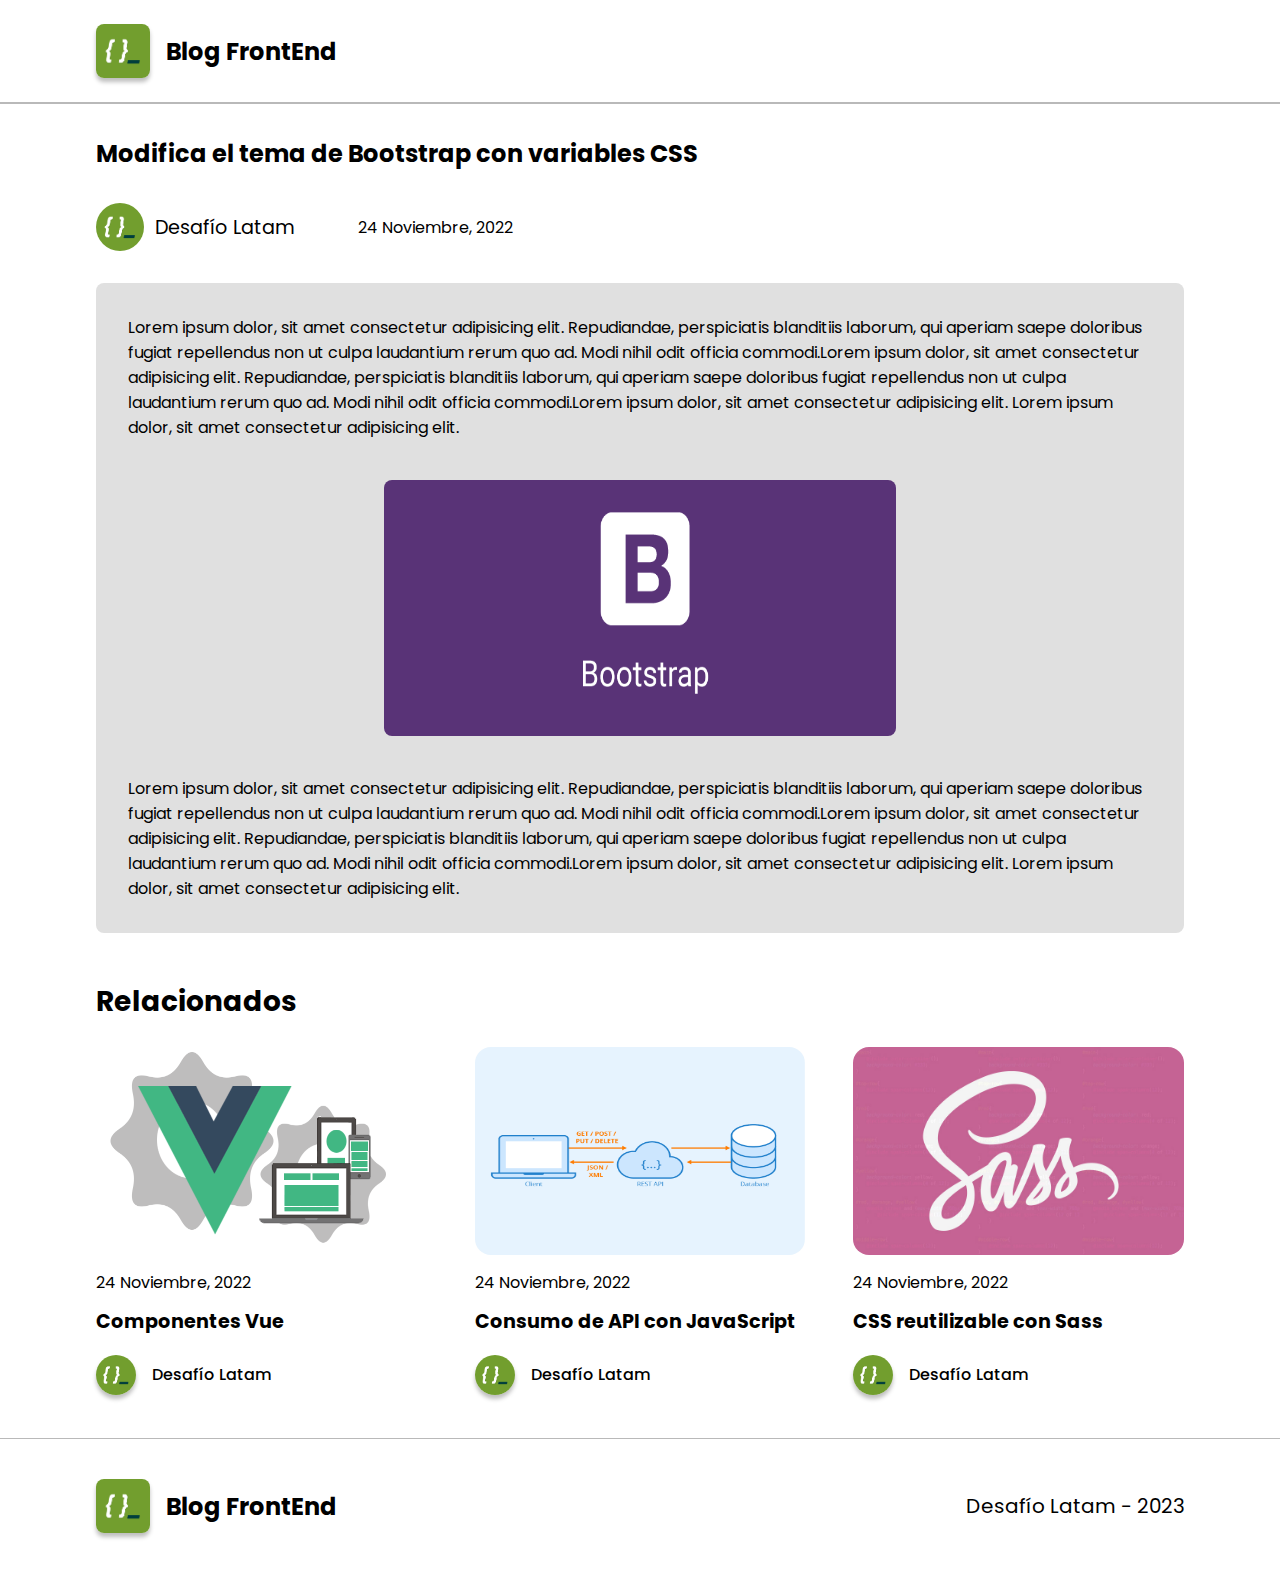
==== Article.html @ 8e61461b "added blog, article and register page" ====
<!DOCTYPE html>
<html lang="en">
<head>
    <meta charset="UTF-8">
    <meta name="viewport" content="width=device-width, initial-scale=1.0">
    <link rel="stylesheet" href="assets/css/main.css">
    <title>Blog FrontEnd</title>
</head>
<body>
    <header class="header">
        <a class="logo logo--header link" href="/Blog.html">
            <img class="logo__img" src="assets/img/logos/adl.png" alt="Logo Desafío Latam"/>
            <h1 class="logo__title">Blog FrontEnd</h1>
        </a>
    </header>

    <main class="main">
        <div class="post__container">
            <article class="article">
                <h2 class="article__title">Modifica el tema de Bootstrap con variables CSS</h2>
                <div class="article__info">
                    <div class="article__flex-group">
                        <img class="article__icon" src="assets/img/logos/adl.png" alt="Logo Desafío Latam"/>
                        <p class="article__text">Desafío Latam</p>
                    </div>
                    <p class="article__date">24 Noviembre, 2022</p>
                </div>
                
                <section class="article__description">
                    <p>
                        Lorem ipsum dolor, sit amet consectetur adipisicing elit. Repudiandae, perspiciatis blanditiis laborum, qui aperiam saepe doloribus fugiat repellendus non ut culpa laudantium rerum quo ad. Modi nihil odit officia commodi.Lorem ipsum dolor, sit amet consectetur adipisicing elit. Repudiandae, perspiciatis blanditiis laborum, qui aperiam saepe doloribus fugiat repellendus non ut culpa laudantium rerum quo ad. Modi nihil odit officia commodi.Lorem ipsum dolor, sit amet consectetur adipisicing elit. Lorem ipsum dolor, sit amet consectetur adipisicing elit. 
                    </p>
                    <img class="article__img" src="assets/img/posts/bootstrap.png" alt="Logo Bootstrap"/>
                    <p>
                        Lorem ipsum dolor, sit amet consectetur adipisicing elit. Repudiandae, perspiciatis blanditiis laborum, qui aperiam saepe doloribus fugiat repellendus non ut culpa laudantium rerum quo ad. Modi nihil odit officia commodi.Lorem ipsum dolor, sit amet consectetur adipisicing elit. Repudiandae, perspiciatis blanditiis laborum, qui aperiam saepe doloribus fugiat repellendus non ut culpa laudantium rerum quo ad. Modi nihil odit officia commodi.Lorem ipsum dolor, sit amet consectetur adipisicing elit. Lorem ipsum dolor, sit amet consectetur adipisicing elit. 
                    </p>
                </section>
            </article>
    
            <section class="relacionados">
                <h3 class="relacionados__title">Relacionados</h3>
    
                <div class="relacionados__items">
                    <article class="verticalCard verticalCard--small">
                        <img class="verticalCard__img" src="assets/img/posts/vue-components.png" />
                        <div class="verticalCard__body">
                            <p class="verticalCard__date">24 Noviembre, 2022</p>
                            <h3 class="verticalCard__title">Componentes Vue</h3>
                        </div>
                        <div class="verticalCard__footer">
                            <img class="verticalCard__icon" src="assets/img/logos/adl.png" alt="Logo Desafío Latam"/>
                            <p class="verticalCard__text">Desafío Latam</p>
                        </div>
                    </article>
        
                    <article class="verticalCard verticalCard--small">
                        <img class="verticalCard__img" src="assets/img/posts/api-js.png" />
                        <div class="verticalCard__body">
                            <p class="verticalCard__date">24 Noviembre, 2022</p>
                            <h3 class="verticalCard__title">Consumo de API con JavaScript</h3>
                        </div>
                        <div class="verticalCard__footer">
                            <img class="verticalCard__icon" src="assets/img/logos/adl.png" alt="Logo Desafío Latam"/>
                            <p class="verticalCard__text">Desafío Latam</p>
                        </div>
                    </article>
        
                    <article class="verticalCard verticalCard--small">
                        <img class="verticalCard__img" src="assets/img/posts/sass.jpg" />
                        <div class="verticalCard__body">
                            <p class="verticalCard__date">24 Noviembre, 2022</p>
                            <h3 class="verticalCard__title">CSS reutilizable con Sass</h3>
                        </div>
                        <div class="verticalCard__footer">
                            <img class="verticalCard__icon" src="assets/img/logos/adl.png" alt="Logo Desafío Latam"/>
                            <p class="verticalCard__text">Desafío Latam</p>
                        </div>
                    </article>
                </div>
            </section>
        </div>
    </main>

    <footer class="footer logo--footer">
        <div class="logo">
            <img class="logo__img" src="assets/img/logos/adl.png" alt="Logo Desafío Latam"/>
            <h5 class="logo__title">Blog FrontEnd</h5>
        </div>
        <p class="footer__text">Desafío Latam - 2023</p>
    </footer>
</body>
</html>
---- assets/css/main.css ----
@import url("https://fonts.googleapis.com/css2?family=Poppins:ital,wght@0,100;0,200;0,300;0,400;0,500;0,600;0,700;0,800;0,900;1,100;1,200;1,300;1,400;1,500;1,600;1,700;1,800;1,900&display=swap");
* {
  margin: 0;
  padding: 0;
  border: 0;
  box-sizing: border-box;
}

html, body {
  font-family: "Poppins", sans-serif;
}

.form {
  width: 27rem;
  padding: 1rem;
  display: flex;
  flex-direction: column;
  margin-inline: auto;
  margin-top: 1rem;
  text-align: center;
}
.form .group__checkbox {
  display: flex;
  justify-content: space-between;
  align-items: center;
  margin-top: 1rem;
  color: #000000;
}

.header {
  border-bottom: 1px solid rgb(185, 185, 185);
}

.novedades {
  border-bottom: 1px solid rgb(185, 185, 185);
  padding: 2rem 6rem;
}
.novedades__title {
  font-size: 1.75rem;
}
.novedades__items {
  display: flex;
  justify-content: space-between;
  -moz-column-gap: 2rem;
       column-gap: 2rem;
}
.novedades__items .verticalCard {
  width: 58%;
}
.novedades__items .horizontalCard__items {
  width: 36%;
}

.populares__categorias {
  display: flex;
  justify-content: space-between;
  -moz-column-gap: 2rem;
       column-gap: 2rem;
  padding: 2rem 6rem;
}
.populares__categorias .populares {
  width: 65%;
}
.populares__categorias .populares__title {
  font-size: 1.75rem;
  margin-bottom: 1rem;
}
.populares__categorias .populares__items {
  display: grid;
  grid-template-columns: 1fr 1fr;
  -moz-column-gap: 2rem;
       column-gap: 2rem;
  row-gap: 1.5rem;
}
.populares__categorias .categorias {
  width: 25%;
}
.populares__categorias .categorias__title {
  font-size: 1.75rem;
}
.populares__categorias .categorias .widget__items {
  display: flex;
  flex-direction: column;
  row-gap: 1.5rem;
}

.post__container {
  padding: 2rem 6rem;
}
.post__container .relacionados__title {
  font-size: 1.75rem;
  margin: 3rem 0 1.5rem;
}
.post__container .relacionados__items {
  display: grid;
  grid-template-columns: 1fr 1fr 1fr;
  -moz-column-gap: 3rem;
       column-gap: 3rem;
}

.footer {
  padding: 1rem 6rem 1rem 0;
  display: flex;
  justify-content: space-between;
  align-items: center;
}
.footer__text {
  font-size: 1.25rem;
}

.article__info {
  display: flex;
  align-items: center;
  -moz-column-gap: 4rem;
       column-gap: 4rem;
  margin: 2rem 0;
}
.article__flex-group {
  display: flex;
  align-items: center;
  grid-gap: 0.7rem;
}
.article__icon {
  width: 3rem;
  height: 3rem;
  border-radius: 50%;
}
.article__text {
  font-size: 1.2rem;
}
.article__description {
  background-color: rgb(224, 224, 224);
  border-radius: 0.5rem;
  padding: 2rem;
}
.article__img {
  width: 50%;
  height: 16rem;
  display: block;
  border-radius: 0.5rem;
  margin: 2.5rem auto;
}

.categorias {
  display: flex;
  flex-direction: column;
  row-gap: 1.5rem;
}
.categorias .categorias__title {
  font-size: 1.75rem;
  margin: 1rem 0;
}
.categorias .widget {
  display: flex;
  align-items: center;
  justify-content: space-between;
  width: 100%;
  border-radius: 0.5rem;
  padding: 0.8rem 1.5rem;
}
.categorias .widget:hover {
  cursor: pointer;
  box-shadow: 4px 4px 1rem 1px rgba(0, 0, 0, 0.253);
}
.categorias .widget__img {
  width: 3.5rem;
}
.categorias .widget__text {
  font-weight: bold;
  font-size: 2rem;
  color: white;
}
.categorias .widget--html {
  background-color: #e93e30;
}
.categorias .widget--javascript {
  background-color: #f7e018;
}
.categorias .widget--css {
  background-color: #299ed5;
}
.categorias .widget--react {
  background-color: #292c33;
}
.categorias .widget--vue {
  background-color: #67c770;
}
.categorias .widget--bootstrap {
  background-color: #563d7c;
}
.categorias__link {
  margin-top: 2rem;
  font-size: 1.25rem;
  color: #000000;
  text-decoration: none;
}
.categorias__link:hover {
  text-decoration: underline;
  text-underline-offset: 7px;
  transition: all ease-in-out 0.4s;
}

.verticalCard__img {
  border-radius: 1rem;
}
.verticalCard__body {
  padding: 0.5rem 0;
}
.verticalCard__date, .verticalCard__title, .verticalCard__footer {
  margin-bottom: 0.7rem;
}
.verticalCard__footer {
  display: flex;
  align-items: center;
  gap: 1rem;
}
.verticalCard__icon {
  border-radius: 50%;
  box-shadow: 0 4px 4px rgba(0, 0, 0, 0.253);
}
.verticalCard__text {
  font-weight: 500;
}
.verticalCard--big .verticalCard__img {
  width: 100%;
  height: auto;
}
.verticalCard--big .verticalCard__title {
  font-size: 1.6rem;
}
.verticalCard--big .verticalCard__icon {
  width: 3.5rem;
  height: 3.5rem;
}
.verticalCard--big .verticalCard__text {
  font-size: 1.5rem;
}
.verticalCard--small .verticalCard__img {
  width: 100%;
  height: 13rem;
}
.verticalCard--small .verticalCard__title {
  font-size: 1.2rem;
}
.verticalCard--small .verticalCard__icon {
  width: 2.5rem;
  height: 2.5rem;
}
.verticalCard--small .verticalCard__text {
  font-size: 1rem;
}

.btn {
  border-radius: 0.5rem;
  margin-bottom: 1rem;
  font-size: 1rem;
  font-weight: bold;
}
.btn.btn-full {
  width: 100%;
}
.btn:hover {
  cursor: pointer;
}

.input {
  display: flex;
  flex-direction: column;
}
.input__label {
  visibility: hidden;
}
.input input[type=text],
.input input[type=email],
.input input[type=password] {
  padding: 0.9rem 1rem;
  border-radius: 0.5rem;
  border: 1px solid rgb(185, 185, 185);
}
.input input[type=text]::-moz-placeholder, .input input[type=email]::-moz-placeholder, .input input[type=password]::-moz-placeholder {
  color: rgb(185, 185, 185);
  font-size: 1rem;
}
.input input[type=text]::placeholder,
.input input[type=email]::placeholder,
.input input[type=password]::placeholder {
  color: rgb(185, 185, 185);
  font-size: 1rem;
}

.checkbox {
  display: flex;
  align-items: center;
  gap: 0.6rem;
}
.checkbox input[type=checkbox] {
  height: 1.3rem;
  width: 1.3rem;
  border: 1px solid rgb(185, 185, 185);
}

.link {
  color: #000000;
  text-decoration: none;
}

.logo {
  display: flex;
  align-items: center;
  gap: 1rem;
  padding: 1.5rem 6rem;
}
.logo__img {
  width: 3.4rem;
  border-radius: 0.5rem;
  box-shadow: 0 4px 4px rgba(0, 0, 0, 0.253);
}
.logo__title {
  font-weight: bold;
  font-size: 1.5rem;
}

.horizontalCard {
  display: flex;
  align-items: center;
  -moz-column-gap: 1rem;
       column-gap: 1rem;
  margin-bottom: 1rem;
}
.horizontalCard__img {
  min-width: 50%;
  max-width: 10rem;
  height: 100%;
  border-radius: 1rem;
}
.horizontalCard__date, .horizontalCard__title, .horizontalCard__footer {
  margin-bottom: 0.5rem;
  font-size: 0.9rem;
}
.horizontalCard__title {
  font-size: 1.25rem;
}
.horizontalCard__footer {
  display: flex;
  align-items: center;
  gap: 0.6rem;
}
.horizontalCard__icon {
  width: 1.5rem;
  height: 1.5rem;
  border-radius: 50%;
  box-shadow: 0 4px 4px rgba(0, 0, 0, 0.253);
}
.horizontalCard__text {
  font-weight: 500;
}

.logo--header {
  border-bottom: 1px solid rgb(185, 185, 185);
}

.logo--footer {
  border-top: 1px solid rgb(185, 185, 185);
}

.btn--login {
  background-color: #74a02f;
  padding: 0.8rem;
  margin-top: 1rem;
  color: white;
}
.btn--google {
  padding: 0.4rem;
  display: flex;
  align-items: center;
  justify-content: center;
  -moz-column-gap: 1rem;
       column-gap: 1rem;
  background-color: white;
  border: 1px solid rgb(185, 185, 185);
}

.link--register {
  font-weight: bold;
}/*# sourceMappingURL=main.css.map */
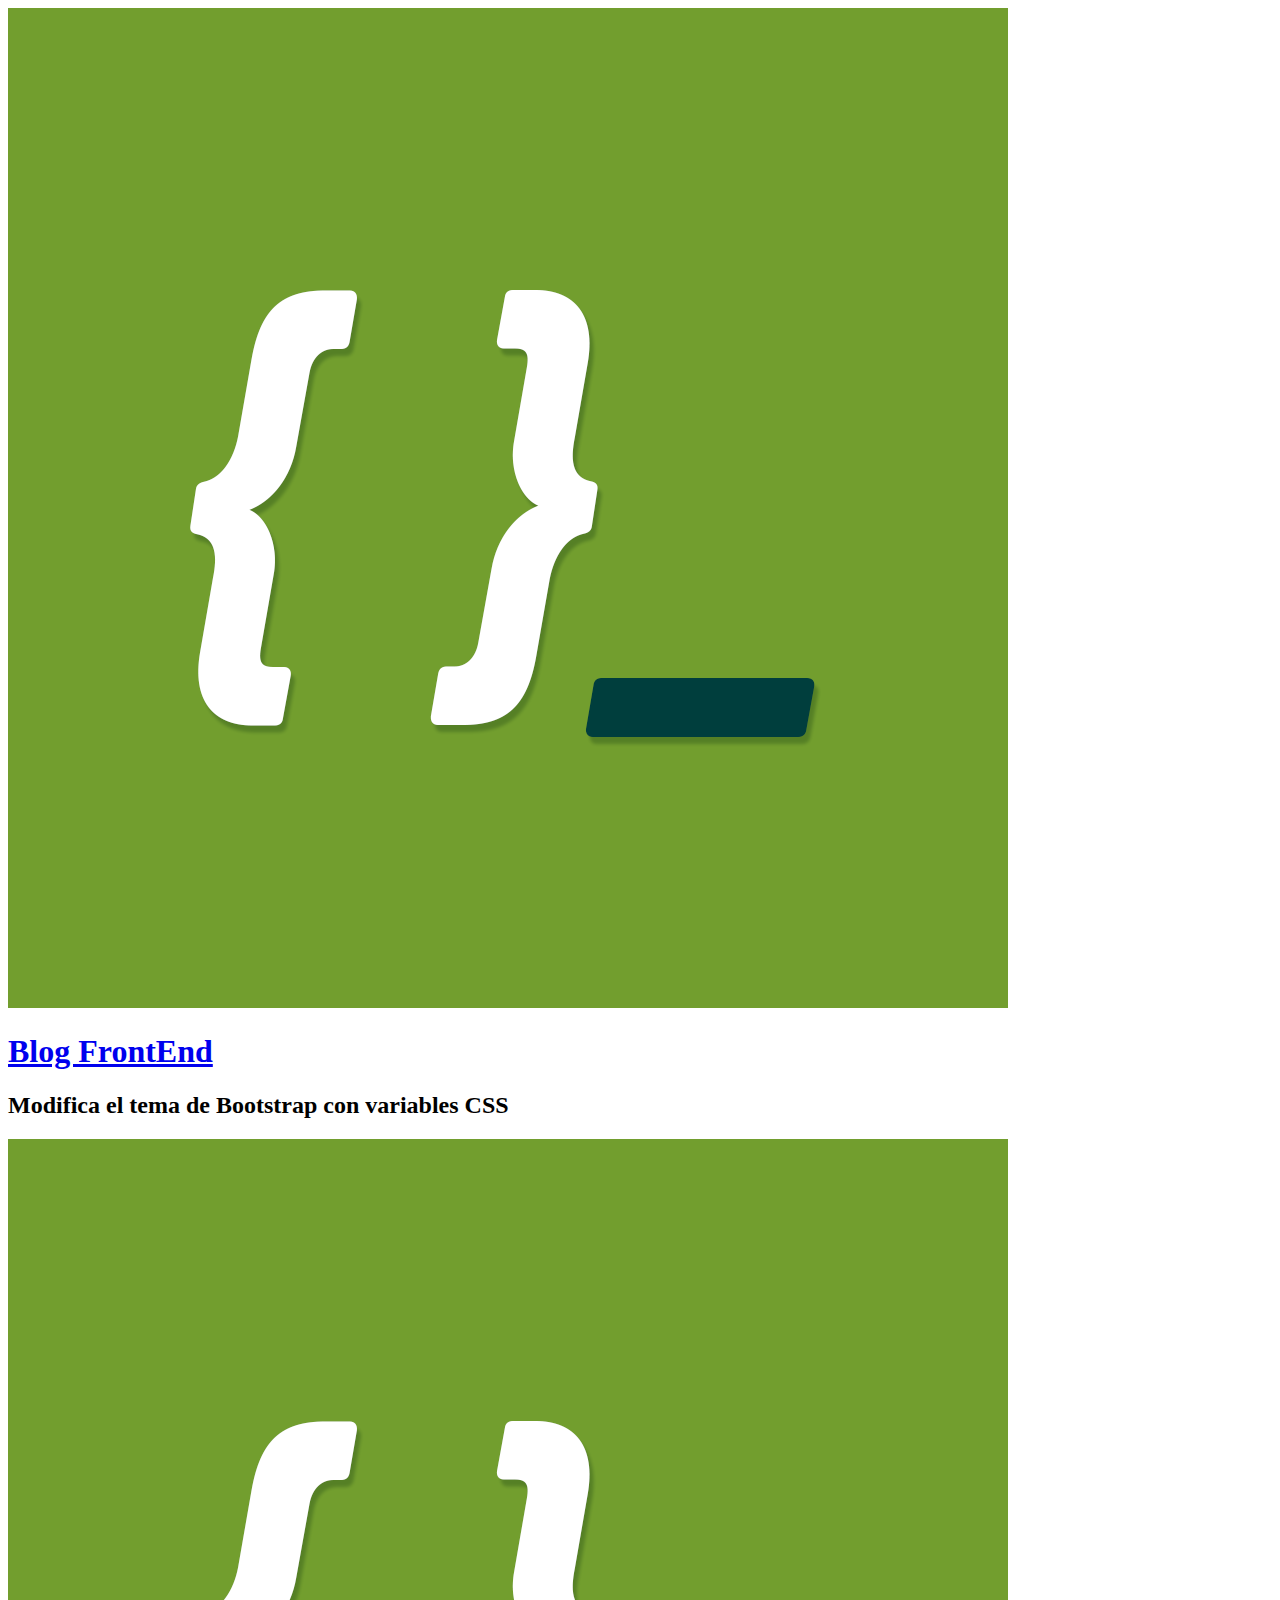
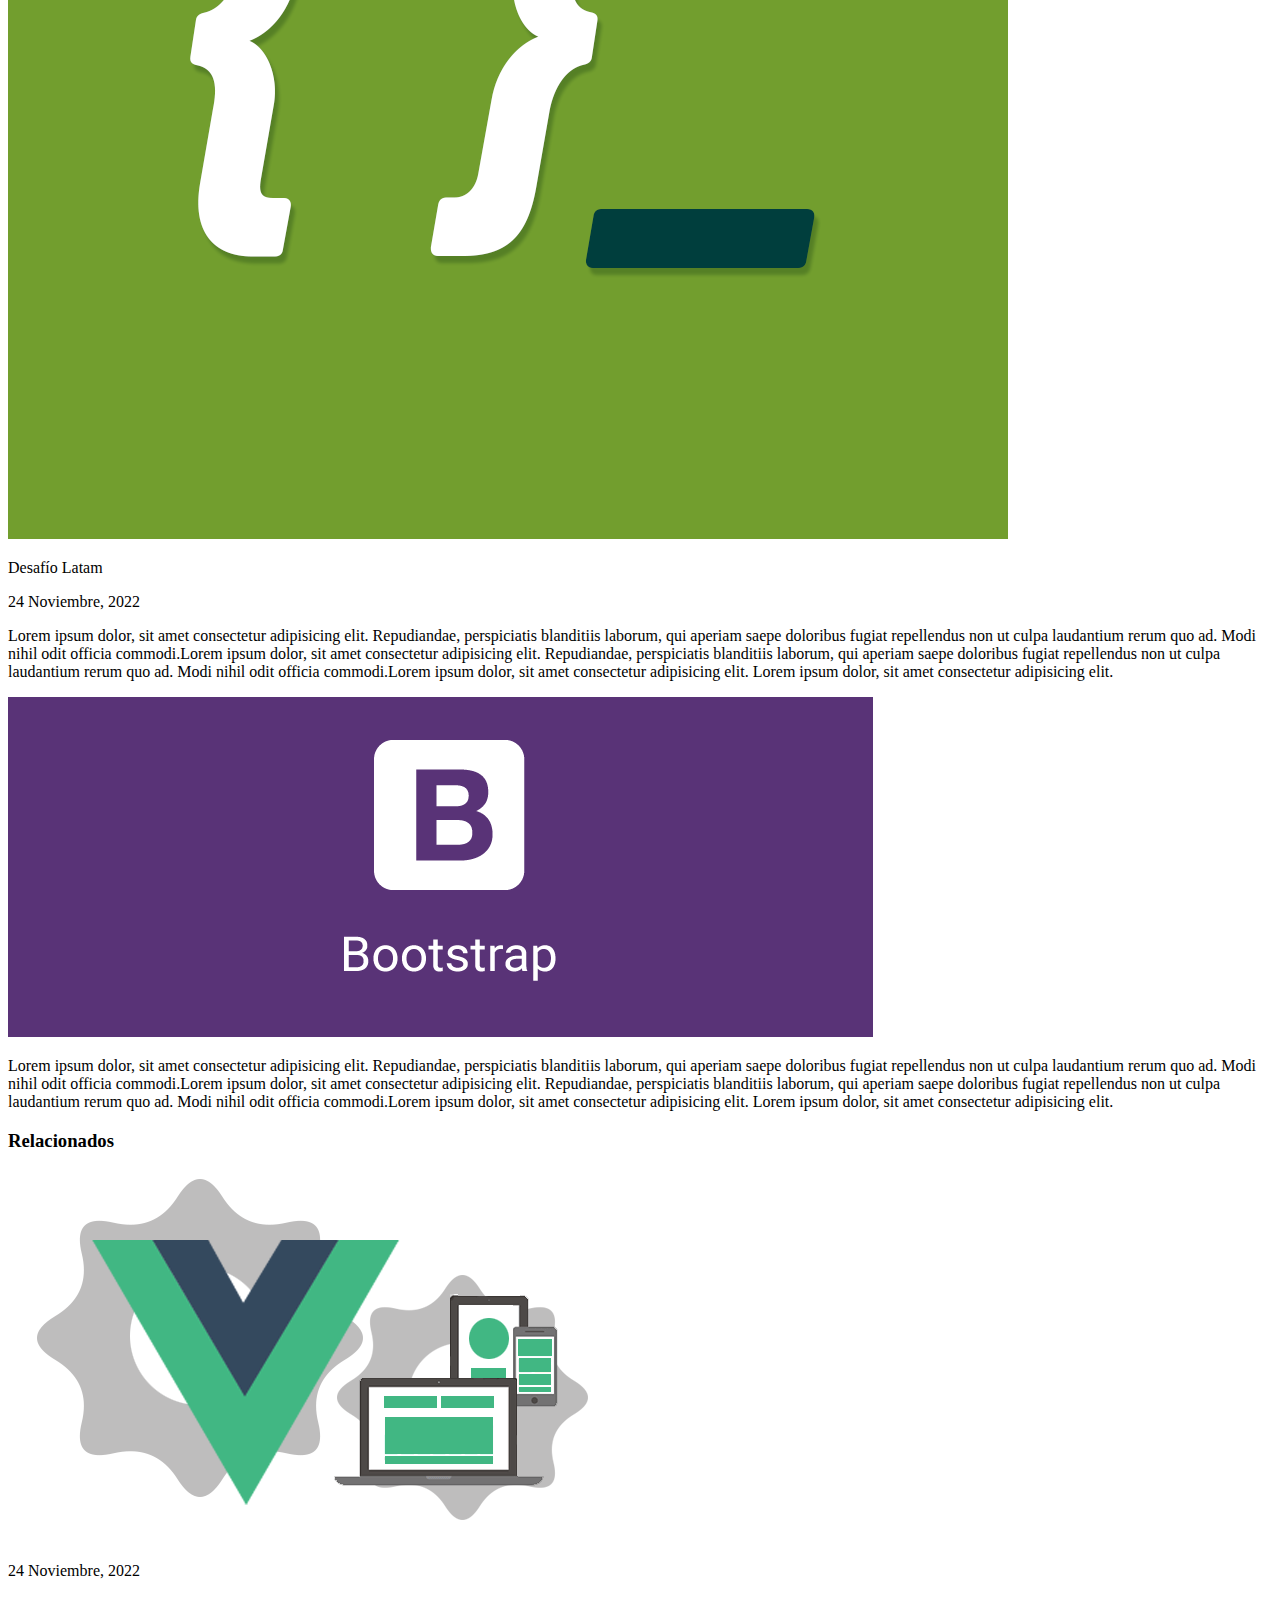
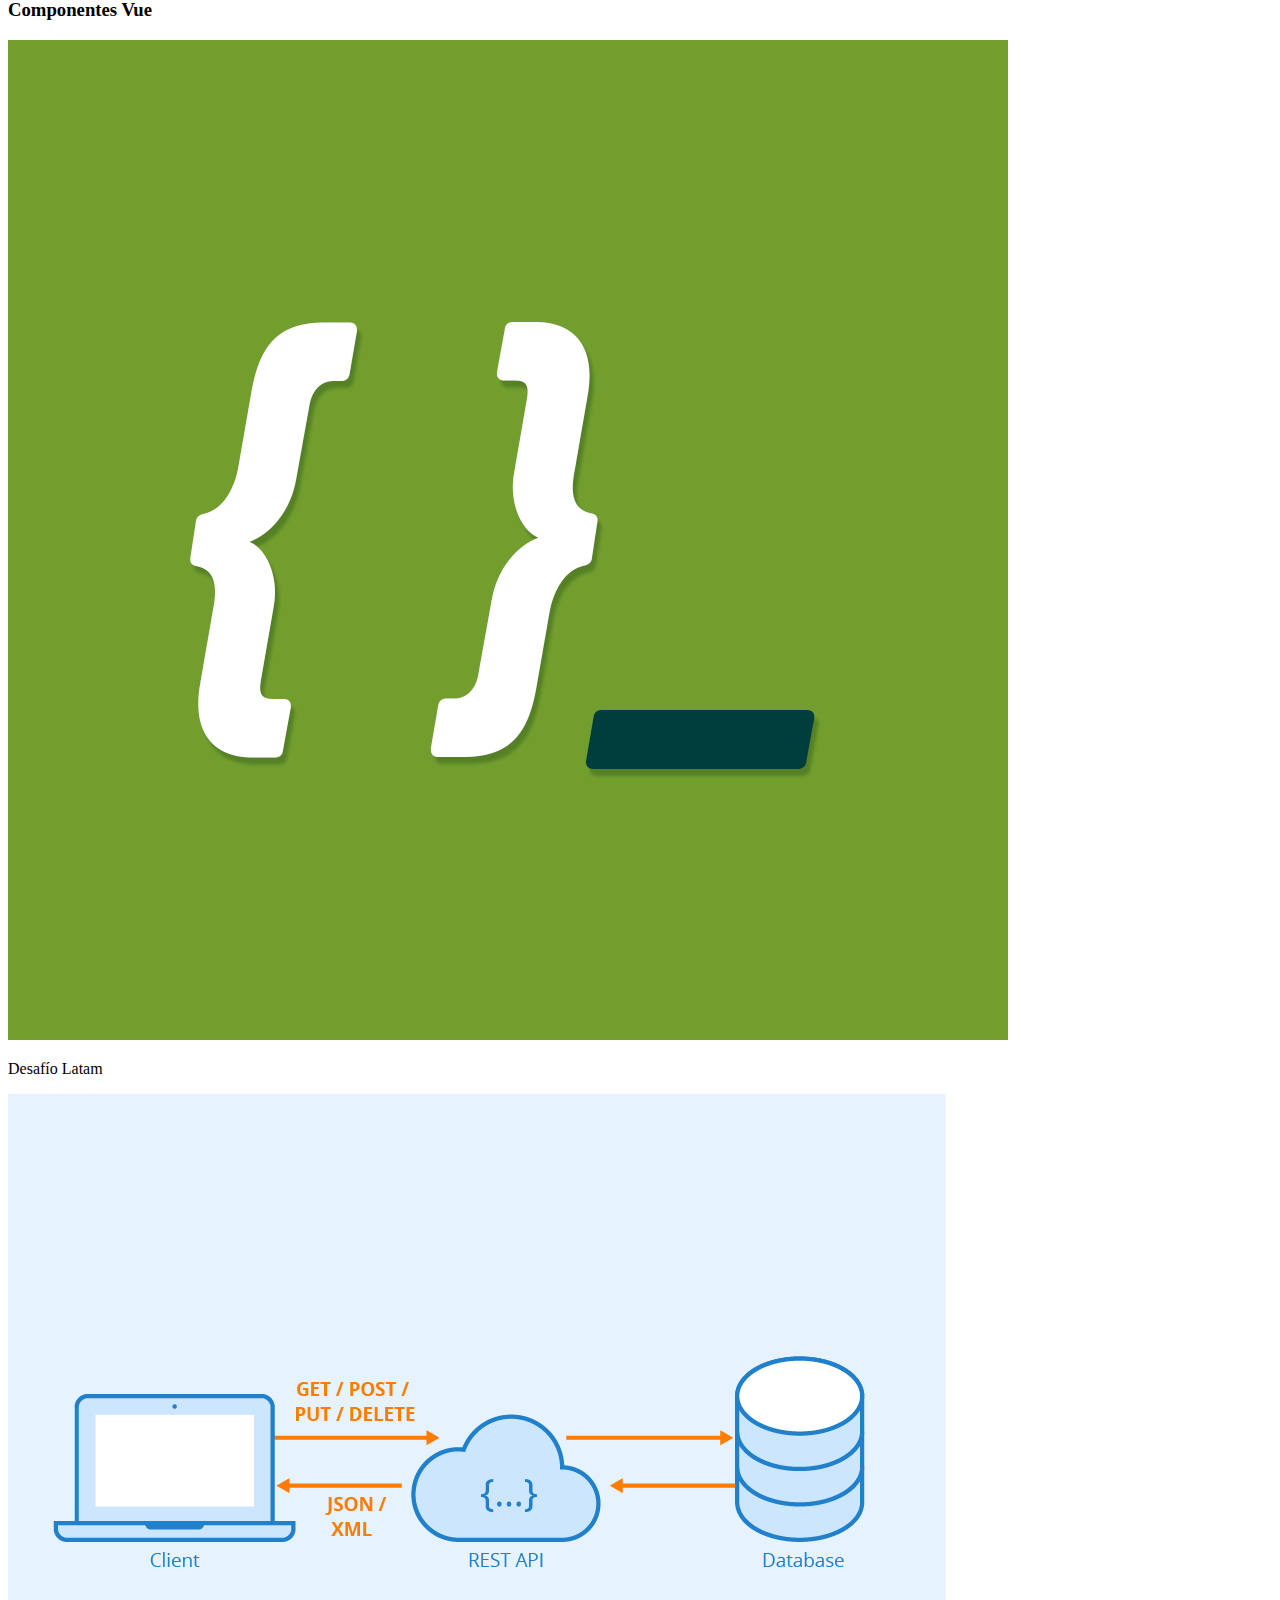
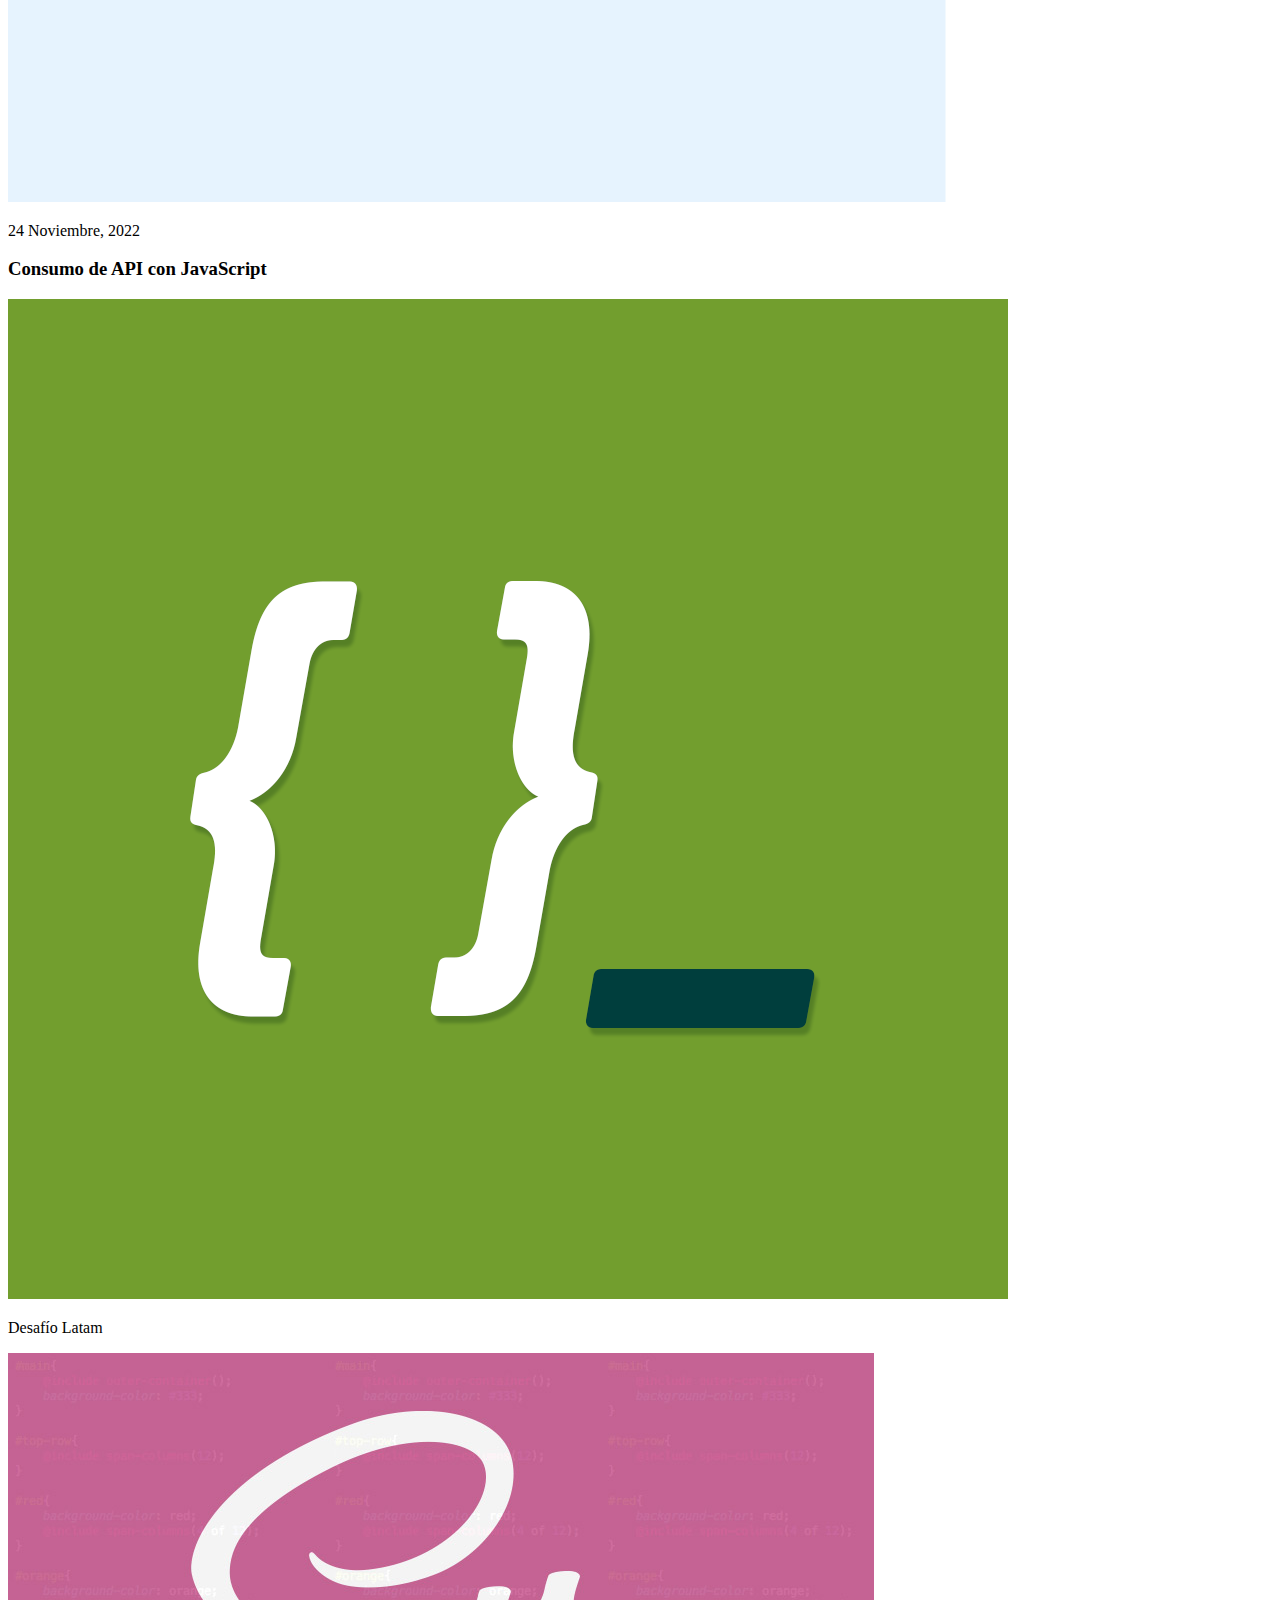
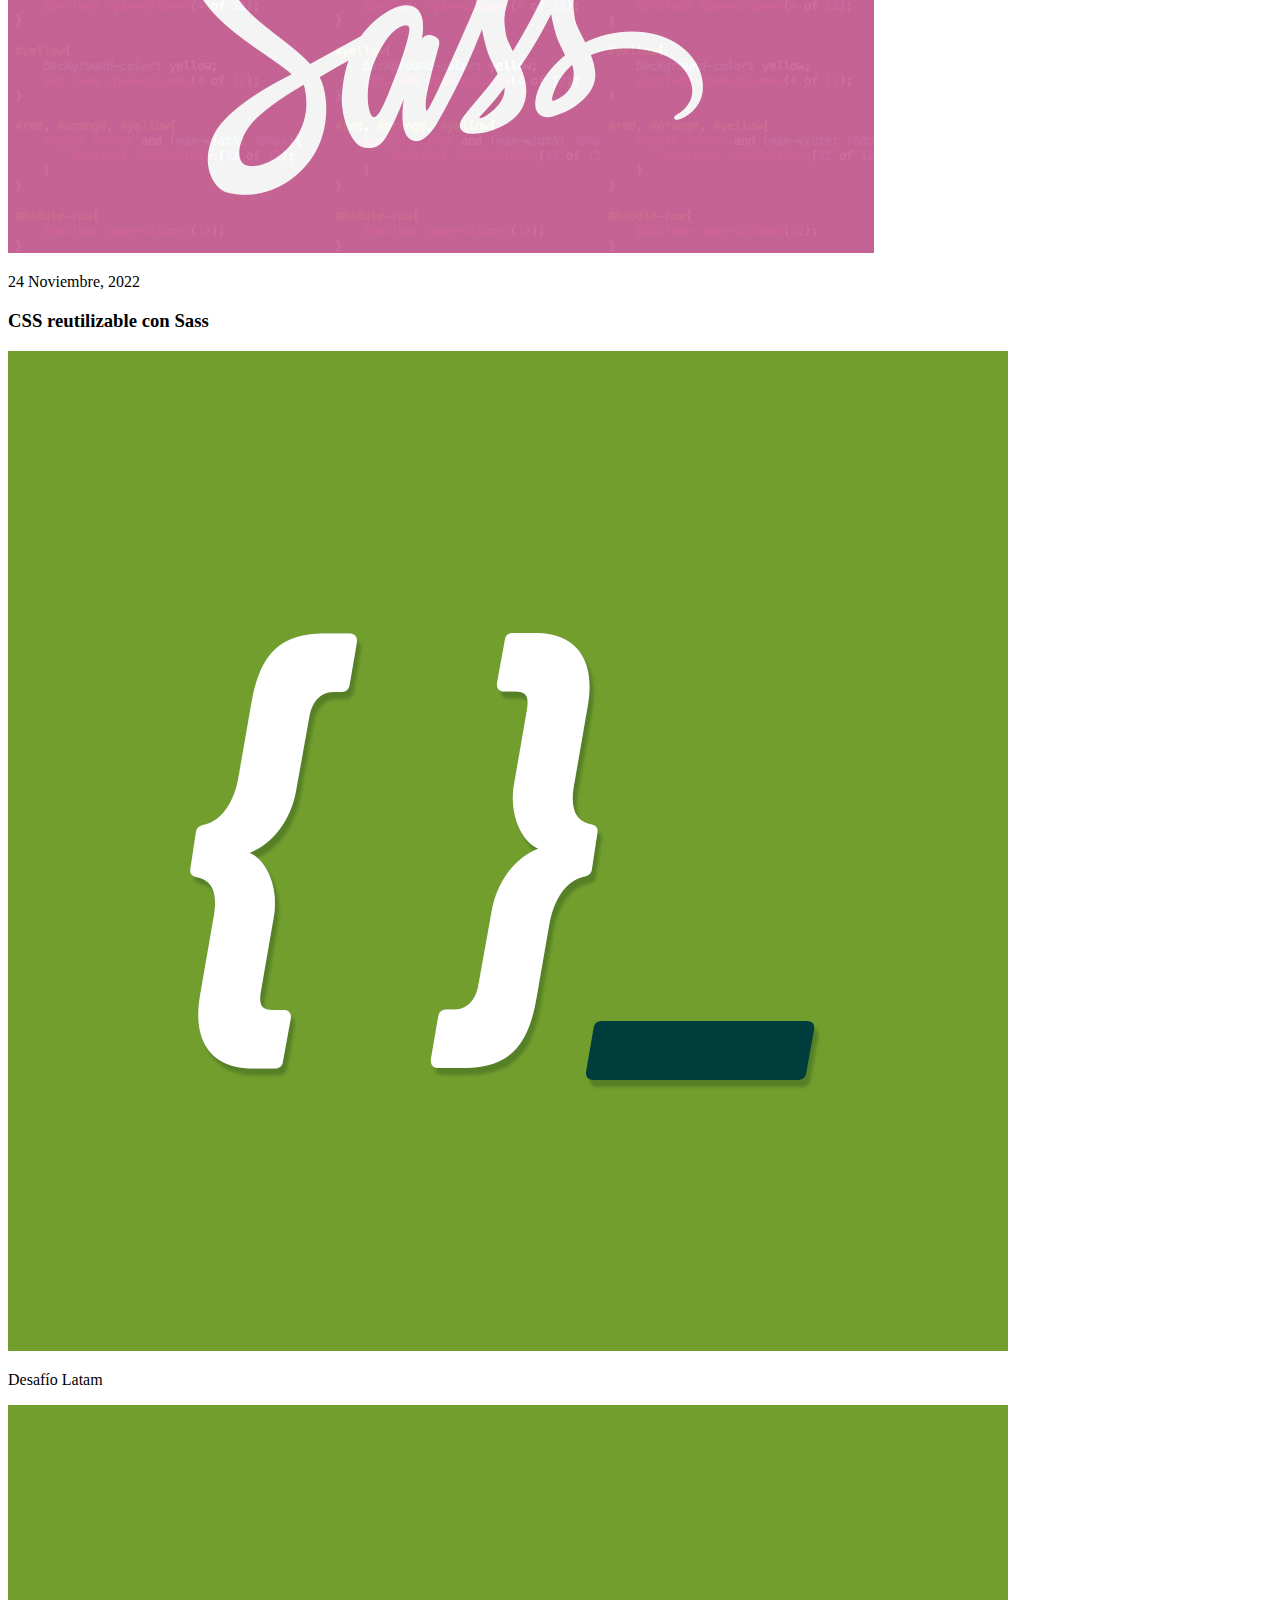
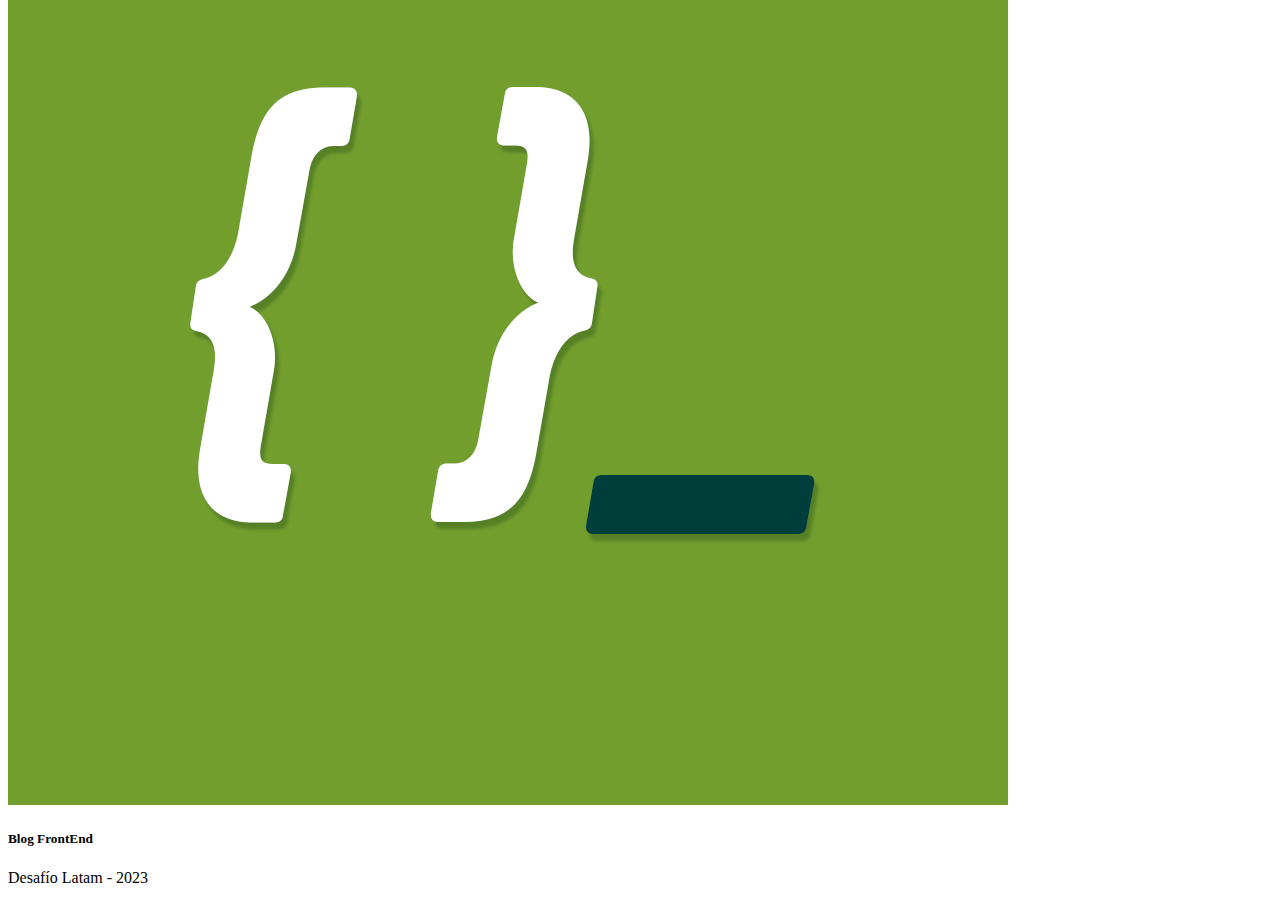
==== commit c5fbf107: "added components" ====
--- a/Article.html
+++ b/Article.html
@@ -38,7 +38,7 @@
             </article>
     
             <section class="relacionados">
-                <h3 class="relacionados__title">Relacionados</h3>
+                <h3 class="subtitle">Relacionados</h3>
     
                 <div class="relacionados__items">
                     <article class="verticalCard verticalCard--small">
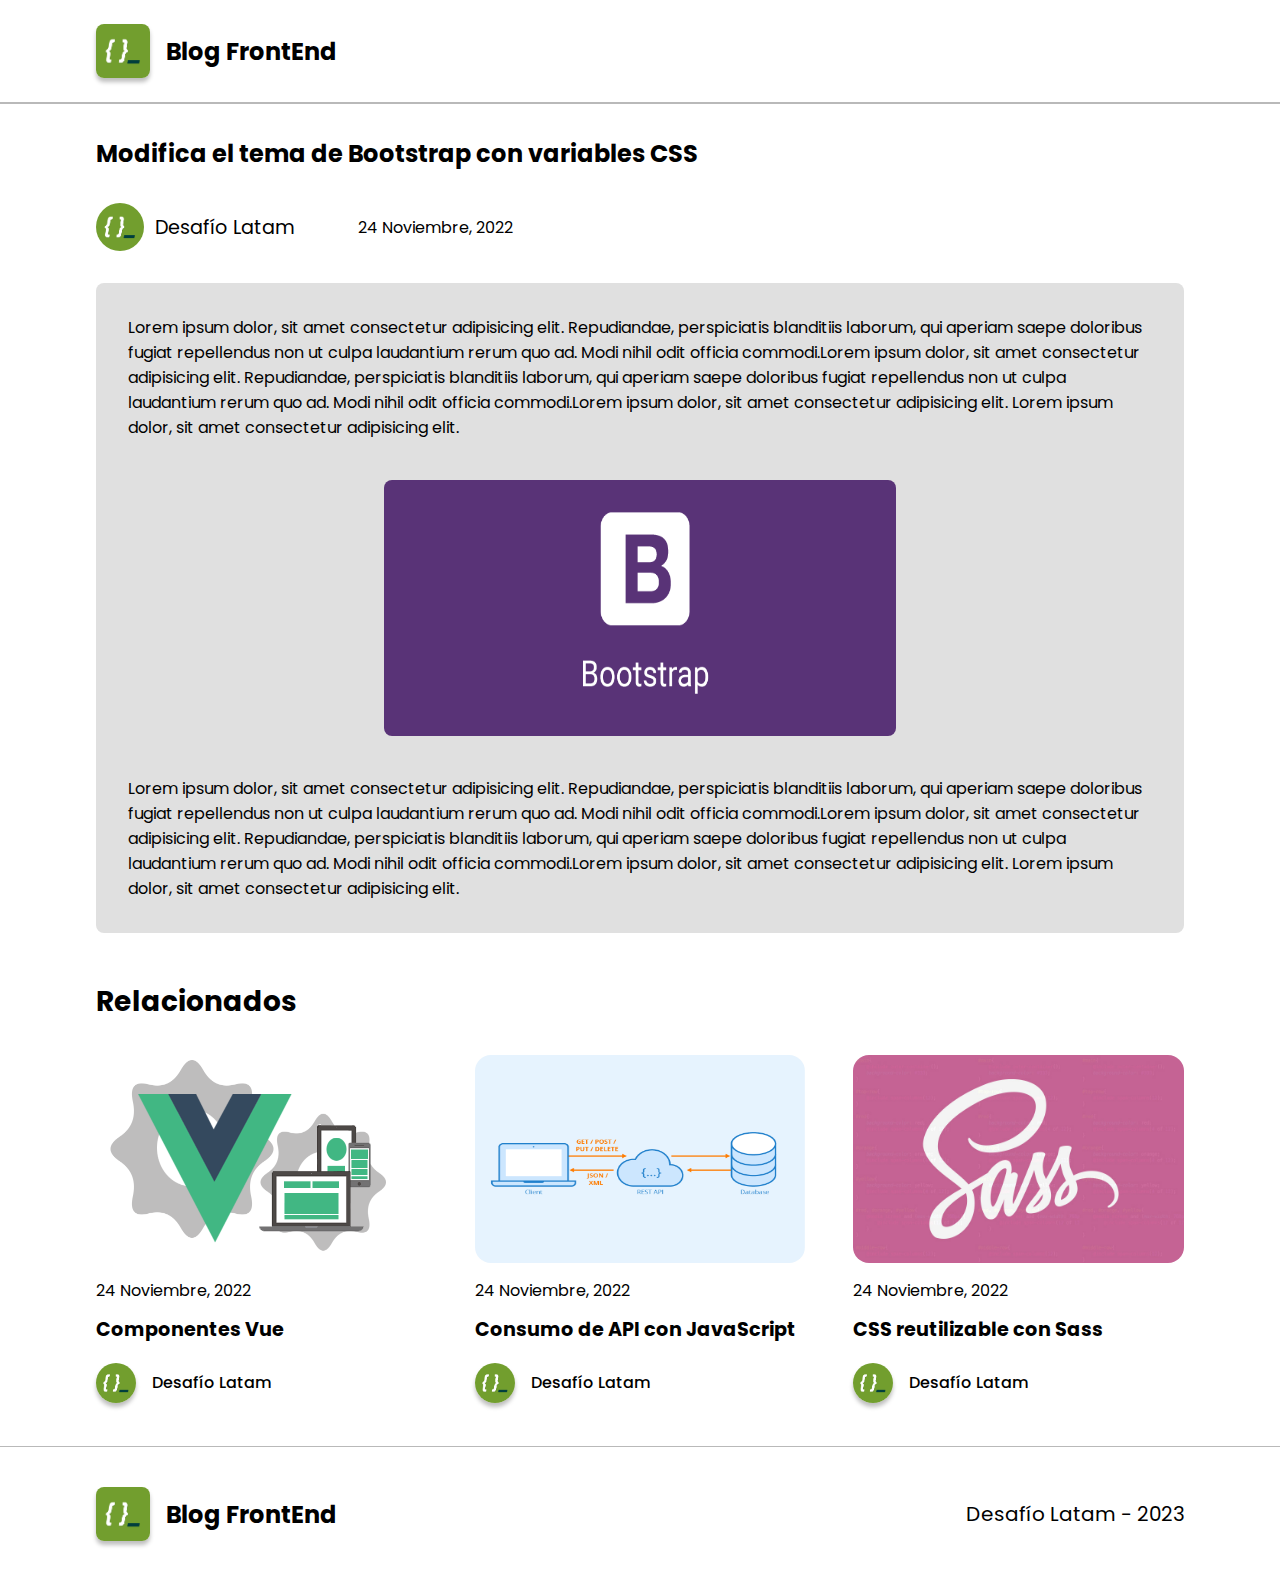
==== commit 6a5a1aba: "edited link" ====
--- a/Article.html
+++ b/Article.html
@@ -38,7 +38,7 @@
             </article>
     
             <section class="relacionados">
-                <h3 class="subtitle">Relacionados</h3>
+                <h3 class="subtitle my">Relacionados</h3>
     
                 <div class="relacionados__items">
                     <article class="verticalCard verticalCard--small">
--- a/assets/css/main.css
+++ b/assets/css/main.css
@@ -0,0 +1,369 @@
+@import url("https://fonts.googleapis.com/css2?family=Poppins:ital,wght@0,100;0,200;0,300;0,400;0,500;0,600;0,700;0,800;0,900;1,100;1,200;1,300;1,400;1,500;1,600;1,700;1,800;1,900&display=swap");
+* {
+  margin: 0;
+  padding: 0;
+  border: 0;
+  box-sizing: border-box;
+}
+
+html, body {
+  font-family: "Poppins", sans-serif;
+}
+
+.form {
+  width: 27rem;
+  padding: 1rem;
+  display: flex;
+  flex-direction: column;
+  margin-inline: auto;
+  margin-top: 1rem;
+  text-align: center;
+}
+.form .group__checkbox {
+  display: flex;
+  justify-content: space-between;
+  align-items: center;
+  margin-top: 1rem;
+  color: #000000;
+}
+
+.header {
+  border-bottom: 1px solid rgb(185, 185, 185);
+}
+
+.novedades {
+  border-bottom: 1px solid rgb(185, 185, 185);
+  padding: 2rem 6rem;
+}
+.novedades__items {
+  display: flex;
+  justify-content: space-between;
+  -moz-column-gap: 2rem;
+       column-gap: 2rem;
+}
+.novedades__items .verticalCard {
+  width: 58%;
+}
+.novedades__items .horizontalCard__items {
+  width: 36%;
+}
+
+.populares__categorias {
+  display: flex;
+  justify-content: space-between;
+  -moz-column-gap: 2rem;
+       column-gap: 2rem;
+  padding: 2rem 6rem;
+}
+.populares__categorias .populares {
+  width: 65%;
+}
+.populares__categorias .populares__items {
+  display: grid;
+  grid-template-columns: 1fr 1fr;
+  -moz-column-gap: 2rem;
+       column-gap: 2rem;
+  row-gap: 1.5rem;
+}
+.populares__categorias .categorias {
+  width: 25%;
+}
+.populares__categorias .categorias .widget__items {
+  display: flex;
+  flex-direction: column;
+  row-gap: 1.5rem;
+}
+
+.post__container {
+  padding: 2rem 6rem;
+}
+.post__container .relacionados__items {
+  display: grid;
+  grid-template-columns: 1fr 1fr 1fr;
+  -moz-column-gap: 3rem;
+       column-gap: 3rem;
+}
+
+.footer {
+  padding: 1rem 6rem 1rem 0;
+  display: flex;
+  justify-content: space-between;
+  align-items: center;
+}
+.footer__text {
+  font-size: 1.25rem;
+}
+
+.article__info {
+  display: flex;
+  align-items: center;
+  -moz-column-gap: 4rem;
+       column-gap: 4rem;
+  margin: 2rem 0;
+}
+.article__flex-group {
+  display: flex;
+  align-items: center;
+  grid-gap: 0.7rem;
+}
+.article__icon {
+  width: 3rem;
+  height: 3rem;
+  border-radius: 50%;
+}
+.article__text {
+  font-size: 1.2rem;
+}
+.article__description {
+  background-color: rgb(224, 224, 224);
+  border-radius: 0.5rem;
+  padding: 2rem;
+}
+.article__img {
+  width: 50%;
+  height: 16rem;
+  display: block;
+  border-radius: 0.5rem;
+  margin: 2.5rem auto;
+}
+
+.widget {
+  display: flex;
+  align-items: center;
+  justify-content: space-between;
+  width: 100%;
+  border-radius: 0.5rem;
+  padding: 0.8rem 1.5rem;
+}
+.widget:hover {
+  cursor: pointer;
+  box-shadow: 4px 4px 1rem 1px rgba(0, 0, 0, 0.253);
+}
+.widget__img {
+  width: 3.5rem;
+}
+.widget__text {
+  font-weight: bold;
+  font-size: 2rem;
+  color: white;
+}
+.widget--html {
+  background-color: #e93e30;
+}
+.widget--javascript {
+  background-color: #f7e018;
+}
+.widget--css {
+  background-color: #299ed5;
+}
+.widget--react {
+  background-color: #292c33;
+}
+.widget--vue {
+  background-color: #67c770;
+}
+.widget--bootstrap {
+  background-color: #563d7c;
+}
+
+.verticalCard__img {
+  border-radius: 1rem;
+}
+.verticalCard__body {
+  padding: 0.5rem 0;
+}
+.verticalCard__date, .verticalCard__title, .verticalCard__footer {
+  margin-bottom: 0.7rem;
+}
+.verticalCard__footer {
+  display: flex;
+  align-items: center;
+  gap: 1rem;
+}
+.verticalCard__icon {
+  border-radius: 50%;
+  box-shadow: 0 4px 4px rgba(0, 0, 0, 0.253);
+}
+.verticalCard__text {
+  font-weight: 500;
+}
+.verticalCard--big .verticalCard__img {
+  width: 100%;
+  height: auto;
+}
+.verticalCard--big .verticalCard__title {
+  font-size: 1.6rem;
+}
+.verticalCard--big .verticalCard__icon {
+  width: 3.5rem;
+  height: 3.5rem;
+}
+.verticalCard--big .verticalCard__text {
+  font-size: 1.5rem;
+}
+.verticalCard--small .verticalCard__img {
+  width: 100%;
+  height: 13rem;
+}
+.verticalCard--small .verticalCard__title {
+  font-size: 1.2rem;
+}
+.verticalCard--small .verticalCard__icon {
+  width: 2.5rem;
+  height: 2.5rem;
+}
+.verticalCard--small .verticalCard__text {
+  font-size: 1rem;
+}
+
+.btn {
+  border-radius: 0.5rem;
+  margin-bottom: 1rem;
+  font-size: 1rem;
+  font-weight: bold;
+}
+.btn.btn-full {
+  width: 100%;
+}
+.btn:hover {
+  cursor: pointer;
+}
+
+.input {
+  display: flex;
+  flex-direction: column;
+}
+.input__label {
+  visibility: hidden;
+}
+.input input[type=text],
+.input input[type=email],
+.input input[type=password] {
+  padding: 0.9rem 1rem;
+  border-radius: 0.5rem;
+  border: 1px solid rgb(185, 185, 185);
+}
+.input input[type=text]::-moz-placeholder, .input input[type=email]::-moz-placeholder, .input input[type=password]::-moz-placeholder {
+  color: rgb(185, 185, 185);
+  font-size: 1rem;
+}
+.input input[type=text]::placeholder,
+.input input[type=email]::placeholder,
+.input input[type=password]::placeholder {
+  color: rgb(185, 185, 185);
+  font-size: 1rem;
+}
+
+.checkbox {
+  display: flex;
+  align-items: center;
+  gap: 0.6rem;
+}
+.checkbox input[type=checkbox] {
+  height: 1.3rem;
+  width: 1.3rem;
+  border: 1px solid rgb(185, 185, 185);
+}
+
+.link {
+  color: #000000;
+  text-decoration: none;
+}
+.link--large {
+  display: block;
+  font-weight: 400;
+  font-size: 1.3rem;
+  margin: 3rem 0 0;
+}
+
+.logo {
+  display: flex;
+  align-items: center;
+  gap: 1rem;
+  padding: 1.5rem 6rem;
+}
+.logo__img {
+  width: 3.4rem;
+  border-radius: 0.5rem;
+  box-shadow: 0 4px 4px rgba(0, 0, 0, 0.253);
+}
+.logo__title {
+  font-weight: bold;
+  font-size: 1.5rem;
+}
+
+.subtitle {
+  font-size: 1.75rem;
+  font-weight: bold;
+  color: #000000;
+}
+.subtitle.my {
+  margin: 3rem 0 2rem;
+}
+.subtitle.mb {
+  margin: 0 0 1.5rem 0;
+}
+
+.horizontalCard {
+  display: flex;
+  align-items: center;
+  -moz-column-gap: 1rem;
+       column-gap: 1rem;
+  margin-bottom: 1rem;
+}
+.horizontalCard__img {
+  min-width: 50%;
+  max-width: 10rem;
+  height: 100%;
+  border-radius: 1rem;
+}
+.horizontalCard__date, .horizontalCard__title, .horizontalCard__footer {
+  margin-bottom: 0.5rem;
+  font-size: 0.9rem;
+}
+.horizontalCard__title {
+  font-size: 1.25rem;
+}
+.horizontalCard__footer {
+  display: flex;
+  align-items: center;
+  gap: 0.6rem;
+}
+.horizontalCard__icon {
+  width: 1.5rem;
+  height: 1.5rem;
+  border-radius: 50%;
+  box-shadow: 0 4px 4px rgba(0, 0, 0, 0.253);
+}
+.horizontalCard__text {
+  font-weight: 500;
+}
+
+.logo--header {
+  border-bottom: 1px solid rgb(185, 185, 185);
+}
+
+.logo--footer {
+  border-top: 1px solid rgb(185, 185, 185);
+}
+
+.btn--login {
+  background-color: #74a02f;
+  padding: 0.8rem;
+  margin-top: 1rem;
+  color: white;
+}
+.btn--google {
+  padding: 0.4rem;
+  display: flex;
+  align-items: center;
+  justify-content: center;
+  -moz-column-gap: 1rem;
+       column-gap: 1rem;
+  background-color: white;
+  border: 1px solid rgb(185, 185, 185);
+}
+
+.link--register {
+  font-weight: bold;
+}/*# sourceMappingURL=main.css.map */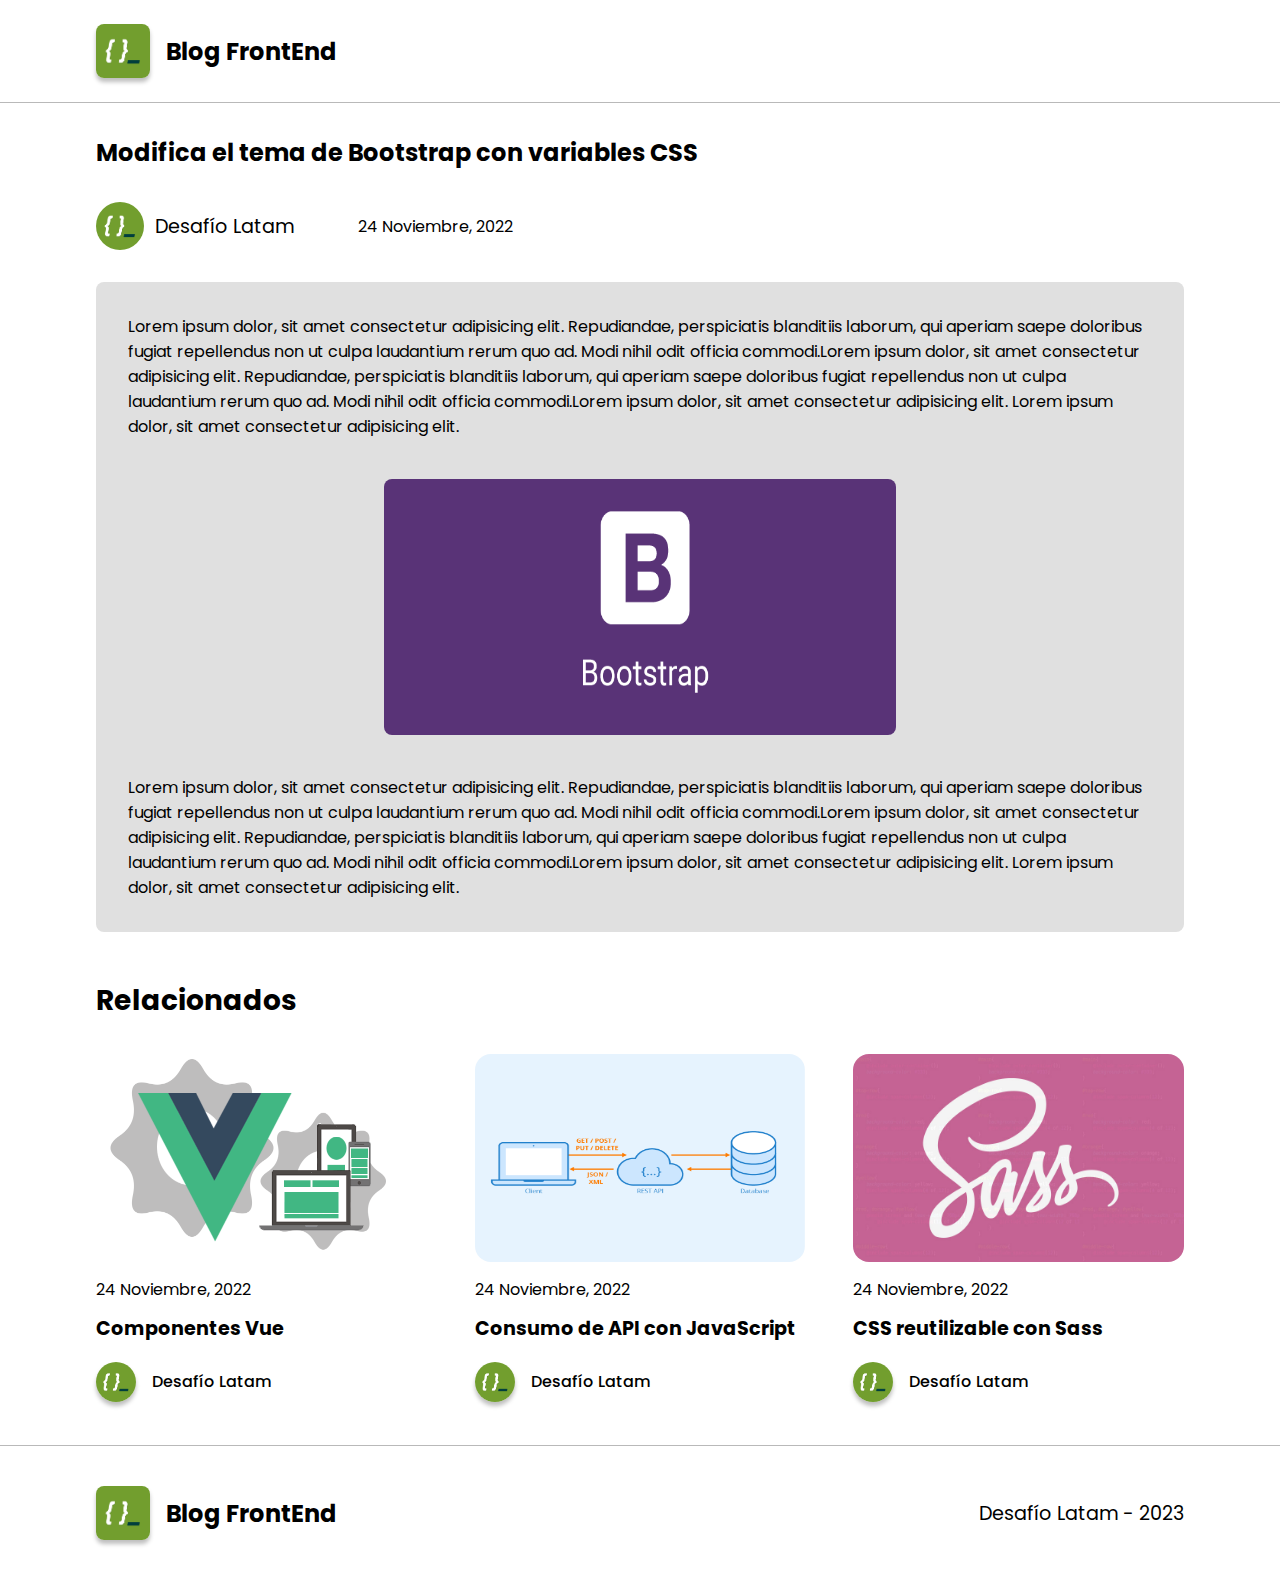
==== commit a91085a7: "reestructured folder pages" ====
--- a/Article.html
+++ b/Article.html
@@ -3,8 +3,9 @@
 <head>
     <meta charset="UTF-8">
     <meta name="viewport" content="width=device-width, initial-scale=1.0">
+    <link rel="icon" href="assets/img/logos/adl.png" type="image/png">
     <link rel="stylesheet" href="assets/css/main.css">
-    <title>Blog FrontEnd</title>
+    <title>Modifica el tema de Bootstrap con variables CSS</title>
 </head>
 <body>
     <header class="header">
@@ -14,7 +15,7 @@
         </a>
     </header>
 
-    <main class="main">
+    <main>
         <div class="post__container">
             <article class="article">
                 <h2 class="article__title">Modifica el tema de Bootstrap con variables CSS</h2>
@@ -42,7 +43,7 @@
     
                 <div class="relacionados__items">
                     <article class="verticalCard verticalCard--small">
-                        <img class="verticalCard__img" src="assets/img/posts/vue-components.png" />
+                        <img class="verticalCard__img" src="assets/img/posts/vue-components.png" alt="Logo Vue" />
                         <div class="verticalCard__body">
                             <p class="verticalCard__date">24 Noviembre, 2022</p>
                             <h3 class="verticalCard__title">Componentes Vue</h3>
@@ -54,7 +55,7 @@
                     </article>
         
                     <article class="verticalCard verticalCard--small">
-                        <img class="verticalCard__img" src="assets/img/posts/api-js.png" />
+                        <img class="verticalCard__img" src="assets/img/posts/api-js.png" alt="Diagrama sobre manejo de apis en javascript" />
                         <div class="verticalCard__body">
                             <p class="verticalCard__date">24 Noviembre, 2022</p>
                             <h3 class="verticalCard__title">Consumo de API con JavaScript</h3>
@@ -66,7 +67,7 @@
                     </article>
         
                     <article class="verticalCard verticalCard--small">
-                        <img class="verticalCard__img" src="assets/img/posts/sass.jpg" />
+                        <img class="verticalCard__img" src="assets/img/posts/sass.jpg" alt="logo SASS" />
                         <div class="verticalCard__body">
                             <p class="verticalCard__date">24 Noviembre, 2022</p>
                             <h3 class="verticalCard__title">CSS reutilizable con Sass</h3>
--- a/assets/css/main.css
+++ b/assets/css/main.css
@@ -15,8 +15,7 @@
   padding: 1rem;
   display: flex;
   flex-direction: column;
-  margin-inline: auto;
-  margin-top: 1rem;
+  margin: 1rem auto;
   text-align: center;
 }
 .form .group__checkbox {
@@ -27,8 +26,217 @@
   color: #000000;
 }
 
-.header {
-  border-bottom: 1px solid rgb(185, 185, 185);
+.footer {
+  padding: 1rem 6rem 1rem 0;
+  display: flex;
+  justify-content: space-between;
+  align-items: center;
+}
+.footer__text {
+  font-size: 1.2rem;
+}
+
+.btn {
+  border-radius: 0.5rem;
+  margin-bottom: 1rem;
+  font-size: 1rem;
+  font-weight: bold;
+}
+.btn.btn-full {
+  width: 100%;
+}
+.btn:hover {
+  cursor: pointer;
+  opacity: 0.9;
+}
+
+.horizontalCard {
+  display: flex;
+  align-items: center;
+  -moz-column-gap: 1rem;
+       column-gap: 1rem;
+  margin-bottom: 1rem;
+}
+.horizontalCard__img {
+  min-width: 50%;
+  max-width: 10rem;
+  height: 100%;
+  border-radius: 1rem;
+}
+.horizontalCard__date, .horizontalCard__title, .horizontalCard__footer {
+  margin-bottom: 0.5rem;
+  font-size: 0.9rem;
+}
+.horizontalCard__title {
+  font-size: 1.25rem;
+}
+.horizontalCard__footer {
+  display: flex;
+  align-items: center;
+  gap: 0.6rem;
+}
+.horizontalCard__icon {
+  width: 1.5rem;
+  height: 1.5rem;
+  border-radius: 50%;
+  box-shadow: 0 4px 4px rgba(0, 0, 0, 0.253);
+}
+.horizontalCard__text {
+  font-weight: 500;
+}
+
+.input {
+  display: flex;
+  flex-direction: column;
+}
+.input__label {
+  visibility: hidden;
+}
+.input input[type=text],
+.input input[type=email],
+.input input[type=password] {
+  padding: 0.9rem 1rem;
+  border-radius: 0.5rem;
+  border: 1px solid rgb(185, 185, 185);
+}
+.input input[type=text]::-moz-placeholder, .input input[type=email]::-moz-placeholder, .input input[type=password]::-moz-placeholder {
+  color: rgb(185, 185, 185);
+  font-size: 1rem;
+}
+.input input[type=text]::placeholder,
+.input input[type=email]::placeholder,
+.input input[type=password]::placeholder {
+  color: rgb(185, 185, 185);
+  font-size: 1rem;
+}
+
+.checkbox {
+  display: flex;
+  align-items: center;
+  gap: 0.6rem;
+}
+.checkbox input[type=checkbox] {
+  height: 1.3rem;
+  width: 1.3rem;
+  border: 1px solid rgb(185, 185, 185);
+}
+
+.link {
+  color: #000000;
+  text-decoration: none;
+}
+
+.logo {
+  display: flex;
+  align-items: center;
+  gap: 1rem;
+  padding: 1.5rem 6rem;
+}
+.logo__img {
+  width: 3.4rem;
+  border-radius: 0.5rem;
+  box-shadow: 0 4px 4px rgba(0, 0, 0, 0.253);
+}
+.logo__title {
+  font-weight: bold;
+  font-size: 1.5rem;
+}
+
+.subtitle {
+  font-size: 1.75rem;
+  font-weight: bold;
+  color: #000000;
+}
+.subtitle.my {
+  margin: 3rem 0 2rem;
+}
+.subtitle.mb {
+  margin: 0 0 1.5rem 0;
+}
+
+.verticalCard__img {
+  border-radius: 1rem;
+}
+.verticalCard__body {
+  padding: 0.5rem 0;
+}
+.verticalCard__date, .verticalCard__title, .verticalCard__footer {
+  margin-bottom: 0.7rem;
+}
+.verticalCard__footer {
+  display: flex;
+  align-items: center;
+  gap: 1rem;
+}
+.verticalCard__icon {
+  border-radius: 50%;
+  box-shadow: 0 4px 4px rgba(0, 0, 0, 0.253);
+}
+.verticalCard__text {
+  font-weight: 500;
+}
+
+.widget {
+  display: flex;
+  align-items: center;
+  justify-content: space-between;
+  width: 100%;
+  border-radius: 0.5rem;
+  padding: 0.8rem 1.5rem;
+}
+.widget:hover {
+  cursor: pointer;
+  box-shadow: 4px 4px 1rem 1px rgba(0, 0, 0, 0.253);
+}
+.widget__img {
+  width: 3.5rem;
+}
+.widget__text {
+  font-weight: bold;
+  font-size: 2rem;
+  color: white;
+}
+
+.post__container {
+  padding: 2rem 6rem;
+}
+.post__container .article__info {
+  display: flex;
+  align-items: center;
+  -moz-column-gap: 4rem;
+       column-gap: 4rem;
+  margin: 2rem 0;
+}
+.post__container .article__flex-group {
+  display: flex;
+  align-items: center;
+  grid-gap: 0.7rem;
+}
+.post__container .article__icon {
+  width: 3rem;
+  height: 3rem;
+  border-radius: 50%;
+}
+.post__container .article__text {
+  font-size: 1.2rem;
+}
+.post__container .article__description {
+  background-color: rgb(224, 224, 224);
+  border-radius: 0.5rem;
+  padding: 2rem;
+}
+.post__container .article__img {
+  width: 50%;
+  height: 16rem;
+  display: block;
+  border-radius: 0.5rem;
+  margin: 2.5rem auto;
+}
+.post__container .relacionados__items {
+  display: grid;
+  grid-template-columns: 1fr 1fr 1fr;
+  -moz-column-gap: 3rem;
+       column-gap: 3rem;
 }
 
 .novedades {
@@ -74,275 +282,9 @@
   row-gap: 1.5rem;
 }
 
-.post__container {
-  padding: 2rem 6rem;
-}
-.post__container .relacionados__items {
-  display: grid;
-  grid-template-columns: 1fr 1fr 1fr;
-  -moz-column-gap: 3rem;
-       column-gap: 3rem;
-}
-
-.footer {
-  padding: 1rem 6rem 1rem 0;
-  display: flex;
-  justify-content: space-between;
-  align-items: center;
-}
-.footer__text {
-  font-size: 1.25rem;
-}
-
-.article__info {
-  display: flex;
-  align-items: center;
-  -moz-column-gap: 4rem;
-       column-gap: 4rem;
-  margin: 2rem 0;
-}
-.article__flex-group {
-  display: flex;
-  align-items: center;
-  grid-gap: 0.7rem;
-}
-.article__icon {
-  width: 3rem;
-  height: 3rem;
-  border-radius: 50%;
-}
-.article__text {
-  font-size: 1.2rem;
-}
-.article__description {
-  background-color: rgb(224, 224, 224);
-  border-radius: 0.5rem;
-  padding: 2rem;
-}
-.article__img {
-  width: 50%;
-  height: 16rem;
-  display: block;
-  border-radius: 0.5rem;
-  margin: 2.5rem auto;
-}
-
-.widget {
-  display: flex;
-  align-items: center;
-  justify-content: space-between;
-  width: 100%;
-  border-radius: 0.5rem;
-  padding: 0.8rem 1.5rem;
-}
-.widget:hover {
-  cursor: pointer;
-  box-shadow: 4px 4px 1rem 1px rgba(0, 0, 0, 0.253);
-}
-.widget__img {
-  width: 3.5rem;
-}
-.widget__text {
-  font-weight: bold;
-  font-size: 2rem;
-  color: white;
-}
-.widget--html {
-  background-color: #e93e30;
-}
-.widget--javascript {
-  background-color: #f7e018;
-}
-.widget--css {
-  background-color: #299ed5;
-}
-.widget--react {
-  background-color: #292c33;
-}
-.widget--vue {
-  background-color: #67c770;
-}
-.widget--bootstrap {
-  background-color: #563d7c;
-}
-
-.verticalCard__img {
-  border-radius: 1rem;
-}
-.verticalCard__body {
-  padding: 0.5rem 0;
-}
-.verticalCard__date, .verticalCard__title, .verticalCard__footer {
-  margin-bottom: 0.7rem;
-}
-.verticalCard__footer {
-  display: flex;
-  align-items: center;
-  gap: 1rem;
-}
-.verticalCard__icon {
-  border-radius: 50%;
-  box-shadow: 0 4px 4px rgba(0, 0, 0, 0.253);
-}
-.verticalCard__text {
-  font-weight: 500;
-}
-.verticalCard--big .verticalCard__img {
-  width: 100%;
-  height: auto;
-}
-.verticalCard--big .verticalCard__title {
-  font-size: 1.6rem;
-}
-.verticalCard--big .verticalCard__icon {
-  width: 3.5rem;
-  height: 3.5rem;
-}
-.verticalCard--big .verticalCard__text {
-  font-size: 1.5rem;
-}
-.verticalCard--small .verticalCard__img {
-  width: 100%;
-  height: 13rem;
-}
-.verticalCard--small .verticalCard__title {
-  font-size: 1.2rem;
-}
-.verticalCard--small .verticalCard__icon {
-  width: 2.5rem;
-  height: 2.5rem;
-}
-.verticalCard--small .verticalCard__text {
-  font-size: 1rem;
-}
-
-.btn {
-  border-radius: 0.5rem;
-  margin-bottom: 1rem;
-  font-size: 1rem;
-  font-weight: bold;
-}
-.btn.btn-full {
-  width: 100%;
-}
-.btn:hover {
-  cursor: pointer;
-}
-
-.input {
-  display: flex;
-  flex-direction: column;
-}
-.input__label {
-  visibility: hidden;
-}
-.input input[type=text],
-.input input[type=email],
-.input input[type=password] {
-  padding: 0.9rem 1rem;
-  border-radius: 0.5rem;
-  border: 1px solid rgb(185, 185, 185);
-}
-.input input[type=text]::-moz-placeholder, .input input[type=email]::-moz-placeholder, .input input[type=password]::-moz-placeholder {
-  color: rgb(185, 185, 185);
-  font-size: 1rem;
-}
-.input input[type=text]::placeholder,
-.input input[type=email]::placeholder,
-.input input[type=password]::placeholder {
-  color: rgb(185, 185, 185);
-  font-size: 1rem;
-}
-
-.checkbox {
-  display: flex;
-  align-items: center;
-  gap: 0.6rem;
-}
-.checkbox input[type=checkbox] {
-  height: 1.3rem;
-  width: 1.3rem;
-  border: 1px solid rgb(185, 185, 185);
-}
-
-.link {
-  color: #000000;
-  text-decoration: none;
-}
-.link--large {
-  display: block;
-  font-weight: 400;
-  font-size: 1.3rem;
-  margin: 3rem 0 0;
-}
-
-.logo {
-  display: flex;
-  align-items: center;
-  gap: 1rem;
-  padding: 1.5rem 6rem;
-}
-.logo__img {
-  width: 3.4rem;
-  border-radius: 0.5rem;
-  box-shadow: 0 4px 4px rgba(0, 0, 0, 0.253);
-}
-.logo__title {
-  font-weight: bold;
-  font-size: 1.5rem;
-}
-
-.subtitle {
-  font-size: 1.75rem;
-  font-weight: bold;
-  color: #000000;
-}
-.subtitle.my {
-  margin: 3rem 0 2rem;
-}
-.subtitle.mb {
-  margin: 0 0 1.5rem 0;
-}
-
-.horizontalCard {
-  display: flex;
-  align-items: center;
-  -moz-column-gap: 1rem;
-       column-gap: 1rem;
-  margin-bottom: 1rem;
-}
-.horizontalCard__img {
-  min-width: 50%;
-  max-width: 10rem;
-  height: 100%;
-  border-radius: 1rem;
-}
-.horizontalCard__date, .horizontalCard__title, .horizontalCard__footer {
-  margin-bottom: 0.5rem;
-  font-size: 0.9rem;
-}
-.horizontalCard__title {
-  font-size: 1.25rem;
-}
-.horizontalCard__footer {
-  display: flex;
-  align-items: center;
-  gap: 0.6rem;
-}
-.horizontalCard__icon {
-  width: 1.5rem;
-  height: 1.5rem;
-  border-radius: 50%;
-  box-shadow: 0 4px 4px rgba(0, 0, 0, 0.253);
-}
-.horizontalCard__text {
-  font-weight: 500;
-}
-
 .logo--header {
   border-bottom: 1px solid rgb(185, 185, 185);
 }
-
 .logo--footer {
   border-top: 1px solid rgb(185, 185, 185);
 }
@@ -365,5 +307,62 @@
 }
 
 .link--register {
-  font-weight: bold;
+  display: inline;
+  font-weight: 700;
+  font-size: 1rem;
+  margin: 0;
+}
+.link--large {
+  display: block;
+  font-weight: 400;
+  font-size: 1.3rem;
+  margin: 4rem 0 0;
+}
+
+.verticalCard--big .verticalCard__img {
+  width: 100%;
+  height: auto;
+}
+.verticalCard--big .verticalCard__title {
+  font-size: 1.6rem;
+}
+.verticalCard--big .verticalCard__icon {
+  width: 3.5rem;
+  height: 3.5rem;
+}
+.verticalCard--big .verticalCard__text {
+  font-size: 1.5rem;
+}
+.verticalCard--small .verticalCard__img {
+  width: 100%;
+  height: 13rem;
+}
+.verticalCard--small .verticalCard__title {
+  font-size: 1.2rem;
+}
+.verticalCard--small .verticalCard__icon {
+  width: 2.5rem;
+  height: 2.5rem;
+}
+.verticalCard--small .verticalCard__text {
+  font-size: 1rem;
+}
+
+.widget--html {
+  background-color: #e93e30;
+}
+.widget--javascript {
+  background-color: #f7e018;
+}
+.widget--css {
+  background-color: #299ed5;
+}
+.widget--react {
+  background-color: #292c33;
+}
+.widget--vue {
+  background-color: #67c770;
+}
+.widget--bootstrap {
+  background-color: #563d7c;
 }/*# sourceMappingURL=main.css.map */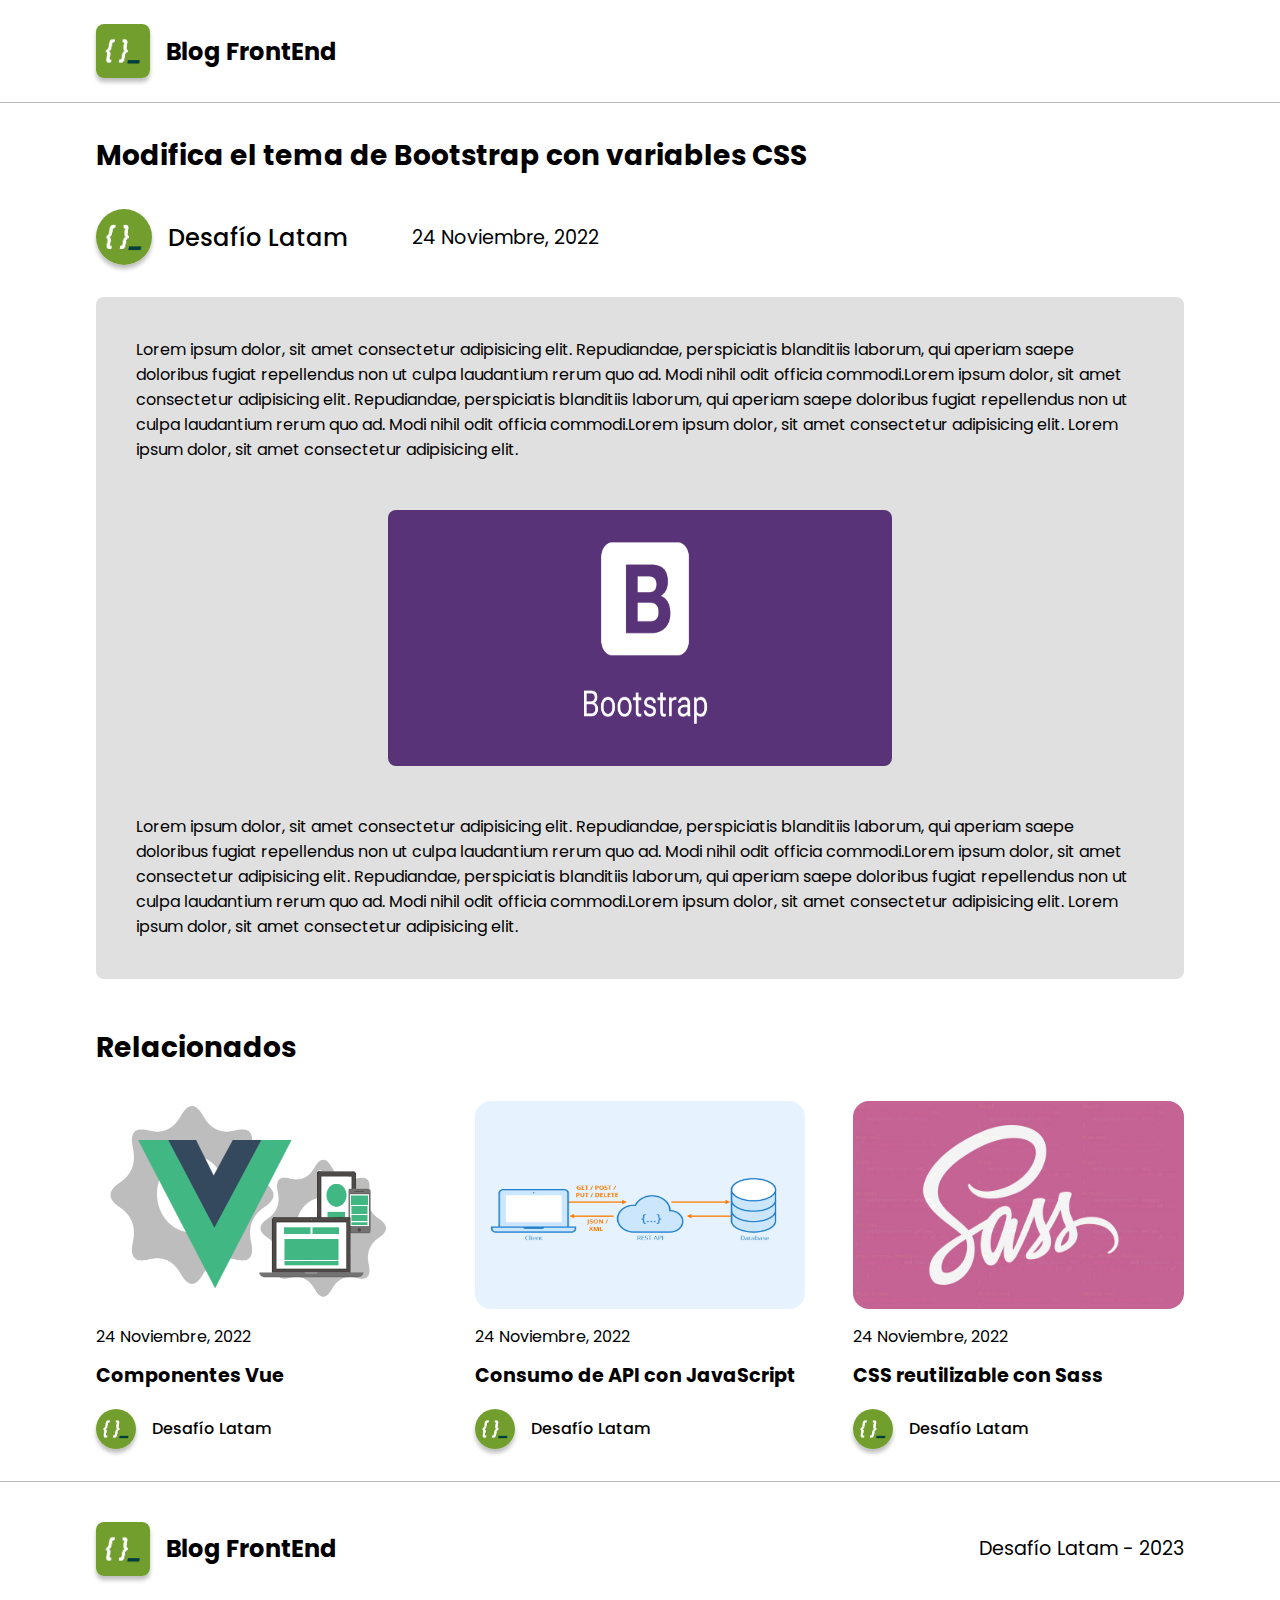
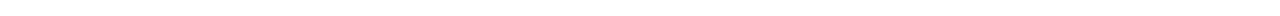
==== commit 028aea2e: "Added components and edited layout" ====
--- a/Article.html
+++ b/Article.html
@@ -9,7 +9,7 @@
 </head>
 <body>
     <header class="header">
-        <a class="logo logo--header link" href="/Blog.html">
+        <a class="logo logo--header" href="/Blog.html">
             <img class="logo__img" src="assets/img/logos/adl.png" alt="Logo Desafío Latam"/>
             <h1 class="logo__title">Blog FrontEnd</h1>
         </a>
@@ -18,11 +18,11 @@
     <main>
         <div class="post__container">
             <article class="article">
-                <h2 class="article__title">Modifica el tema de Bootstrap con variables CSS</h2>
+                <h2 class="subtitle subtitle--black">Modifica el tema de Bootstrap con variables CSS</h2>
                 <div class="article__info">
-                    <div class="article__flex-group">
-                        <img class="article__icon" src="assets/img/logos/adl.png" alt="Logo Desafío Latam"/>
-                        <p class="article__text">Desafío Latam</p>
+                    <div class="user user--large">
+                        <img class="user__icon" src="assets/img/logos/adl.png" alt="Logo Desafío Latam"/>
+                        <p class="user__text">Desafío Latam</p>
                     </div>
                     <p class="article__date">24 Noviembre, 2022</p>
                 </div>
@@ -39,7 +39,7 @@
             </article>
     
             <section class="relacionados">
-                <h3 class="subtitle my">Relacionados</h3>
+                <h3 class="subtitle subtitle--black my">Relacionados</h3>
     
                 <div class="relacionados__items">
                     <article class="verticalCard verticalCard--small">
@@ -48,9 +48,9 @@
                             <p class="verticalCard__date">24 Noviembre, 2022</p>
                             <h3 class="verticalCard__title">Componentes Vue</h3>
                         </div>
-                        <div class="verticalCard__footer">
-                            <img class="verticalCard__icon" src="assets/img/logos/adl.png" alt="Logo Desafío Latam"/>
-                            <p class="verticalCard__text">Desafío Latam</p>
+                        <div class="user user--medium">
+                            <img class="user__icon" src="assets/img/logos/adl.png" alt="Logo Desafío Latam"/>
+                            <p class="user__text">Desafío Latam</p>
                         </div>
                     </article>
         
@@ -60,9 +60,9 @@
                             <p class="verticalCard__date">24 Noviembre, 2022</p>
                             <h3 class="verticalCard__title">Consumo de API con JavaScript</h3>
                         </div>
-                        <div class="verticalCard__footer">
-                            <img class="verticalCard__icon" src="assets/img/logos/adl.png" alt="Logo Desafío Latam"/>
-                            <p class="verticalCard__text">Desafío Latam</p>
+                        <div class="user user--medium">
+                            <img class="user__icon" src="assets/img/logos/adl.png" alt="Logo Desafío Latam"/>
+                            <p class="user__text">Desafío Latam</p>
                         </div>
                     </article>
         
@@ -72,9 +72,9 @@
                             <p class="verticalCard__date">24 Noviembre, 2022</p>
                             <h3 class="verticalCard__title">CSS reutilizable con Sass</h3>
                         </div>
-                        <div class="verticalCard__footer">
-                            <img class="verticalCard__icon" src="assets/img/logos/adl.png" alt="Logo Desafío Latam"/>
-                            <p class="verticalCard__text">Desafío Latam</p>
+                        <div class="user user--medium">
+                            <img class="user__icon" src="assets/img/logos/adl.png" alt="Logo Desafío Latam"/>
+                            <p class="user__text">Desafío Latam</p>
                         </div>
                     </article>
                 </div>
--- a/assets/css/main.css
+++ b/assets/css/main.css
@@ -8,235 +8,7 @@
 
 html, body {
   font-family: "Poppins", sans-serif;
-}
-
-.form {
-  width: 27rem;
-  padding: 1rem;
-  display: flex;
-  flex-direction: column;
-  margin: 1rem auto;
-  text-align: center;
-}
-.form .group__checkbox {
-  display: flex;
-  justify-content: space-between;
-  align-items: center;
-  margin-top: 1rem;
-  color: #000000;
-}
-
-.footer {
-  padding: 1rem 6rem 1rem 0;
-  display: flex;
-  justify-content: space-between;
-  align-items: center;
-}
-.footer__text {
-  font-size: 1.2rem;
-}
-
-.btn {
-  border-radius: 0.5rem;
-  margin-bottom: 1rem;
-  font-size: 1rem;
-  font-weight: bold;
-}
-.btn.btn-full {
-  width: 100%;
-}
-.btn:hover {
-  cursor: pointer;
-  opacity: 0.9;
-}
-
-.horizontalCard {
-  display: flex;
-  align-items: center;
-  -moz-column-gap: 1rem;
-       column-gap: 1rem;
-  margin-bottom: 1rem;
-}
-.horizontalCard__img {
-  min-width: 50%;
-  max-width: 10rem;
-  height: 100%;
-  border-radius: 1rem;
-}
-.horizontalCard__date, .horizontalCard__title, .horizontalCard__footer {
-  margin-bottom: 0.5rem;
-  font-size: 0.9rem;
-}
-.horizontalCard__title {
-  font-size: 1.25rem;
-}
-.horizontalCard__footer {
-  display: flex;
-  align-items: center;
-  gap: 0.6rem;
-}
-.horizontalCard__icon {
-  width: 1.5rem;
-  height: 1.5rem;
-  border-radius: 50%;
-  box-shadow: 0 4px 4px rgba(0, 0, 0, 0.253);
-}
-.horizontalCard__text {
-  font-weight: 500;
-}
-
-.input {
-  display: flex;
-  flex-direction: column;
-}
-.input__label {
-  visibility: hidden;
-}
-.input input[type=text],
-.input input[type=email],
-.input input[type=password] {
-  padding: 0.9rem 1rem;
-  border-radius: 0.5rem;
-  border: 1px solid rgb(185, 185, 185);
-}
-.input input[type=text]::-moz-placeholder, .input input[type=email]::-moz-placeholder, .input input[type=password]::-moz-placeholder {
-  color: rgb(185, 185, 185);
-  font-size: 1rem;
-}
-.input input[type=text]::placeholder,
-.input input[type=email]::placeholder,
-.input input[type=password]::placeholder {
-  color: rgb(185, 185, 185);
-  font-size: 1rem;
-}
-
-.checkbox {
-  display: flex;
-  align-items: center;
-  gap: 0.6rem;
-}
-.checkbox input[type=checkbox] {
-  height: 1.3rem;
-  width: 1.3rem;
-  border: 1px solid rgb(185, 185, 185);
-}
-
-.link {
-  color: #000000;
-  text-decoration: none;
-}
-
-.logo {
-  display: flex;
-  align-items: center;
-  gap: 1rem;
-  padding: 1.5rem 6rem;
-}
-.logo__img {
-  width: 3.4rem;
-  border-radius: 0.5rem;
-  box-shadow: 0 4px 4px rgba(0, 0, 0, 0.253);
-}
-.logo__title {
-  font-weight: bold;
-  font-size: 1.5rem;
-}
-
-.subtitle {
-  font-size: 1.75rem;
-  font-weight: bold;
-  color: #000000;
-}
-.subtitle.my {
-  margin: 3rem 0 2rem;
-}
-.subtitle.mb {
-  margin: 0 0 1.5rem 0;
-}
-
-.verticalCard__img {
-  border-radius: 1rem;
-}
-.verticalCard__body {
-  padding: 0.5rem 0;
-}
-.verticalCard__date, .verticalCard__title, .verticalCard__footer {
-  margin-bottom: 0.7rem;
-}
-.verticalCard__footer {
-  display: flex;
-  align-items: center;
-  gap: 1rem;
-}
-.verticalCard__icon {
-  border-radius: 50%;
-  box-shadow: 0 4px 4px rgba(0, 0, 0, 0.253);
-}
-.verticalCard__text {
-  font-weight: 500;
-}
-
-.widget {
-  display: flex;
-  align-items: center;
-  justify-content: space-between;
-  width: 100%;
-  border-radius: 0.5rem;
-  padding: 0.8rem 1.5rem;
-}
-.widget:hover {
-  cursor: pointer;
-  box-shadow: 4px 4px 1rem 1px rgba(0, 0, 0, 0.253);
-}
-.widget__img {
-  width: 3.5rem;
-}
-.widget__text {
-  font-weight: bold;
-  font-size: 2rem;
-  color: white;
-}
-
-.post__container {
-  padding: 2rem 6rem;
-}
-.post__container .article__info {
-  display: flex;
-  align-items: center;
-  -moz-column-gap: 4rem;
-       column-gap: 4rem;
-  margin: 2rem 0;
-}
-.post__container .article__flex-group {
-  display: flex;
-  align-items: center;
-  grid-gap: 0.7rem;
-}
-.post__container .article__icon {
-  width: 3rem;
-  height: 3rem;
-  border-radius: 50%;
-}
-.post__container .article__text {
-  font-size: 1.2rem;
-}
-.post__container .article__description {
-  background-color: rgb(224, 224, 224);
-  border-radius: 0.5rem;
-  padding: 2rem;
-}
-.post__container .article__img {
-  width: 50%;
-  height: 16rem;
-  display: block;
-  border-radius: 0.5rem;
-  margin: 2.5rem auto;
-}
-.post__container .relacionados__items {
-  display: grid;
-  grid-template-columns: 1fr 1fr 1fr;
-  -moz-column-gap: 3rem;
-       column-gap: 3rem;
+  color: #000000;
 }
 
 .novedades {
@@ -282,20 +54,91 @@
   row-gap: 1.5rem;
 }
 
-.logo--header {
-  border-bottom: 1px solid rgb(185, 185, 185);
-}
-.logo--footer {
-  border-top: 1px solid rgb(185, 185, 185);
-}
-
+.post__container {
+  padding: 2rem 6rem;
+}
+.post__container .relacionados__items {
+  display: grid;
+  grid-template-columns: 1fr 1fr 1fr;
+  -moz-column-gap: 3rem;
+       column-gap: 3rem;
+}
+
+.form {
+  width: 27rem;
+  padding: 1rem;
+  display: flex;
+  flex-direction: column;
+  margin: 1rem auto;
+  text-align: center;
+}
+.form .group__checkbox {
+  display: flex;
+  justify-content: space-between;
+  align-items: center;
+  margin-top: 1rem;
+  color: #000000;
+}
+
+.footer {
+  padding: 1rem 6rem 1rem 0;
+  display: flex;
+  justify-content: space-between;
+  align-items: center;
+}
+.footer__text {
+  font-size: 1.2rem;
+}
+
+.article__info {
+  display: flex;
+  align-items: center;
+  -moz-column-gap: 4rem;
+       column-gap: 4rem;
+  margin: 2rem 0;
+}
+.article__icon {
+  width: 3rem;
+  height: 3rem;
+  border-radius: 50%;
+}
+.article__text, .article__date {
+  font-size: 1.2rem;
+}
+.article__description {
+  background-color: rgb(224, 224, 224);
+  border-radius: 0.5rem;
+  padding: 2.5rem;
+}
+.article__img {
+  width: 50%;
+  height: 16rem;
+  display: block;
+  border-radius: 0.5rem;
+  margin: 3rem auto;
+}
+
+.btn {
+  border-radius: 0.5rem;
+  font-size: 1rem;
+  font-weight: bold;
+  text-decoration: none;
+}
+.btn.btn-full {
+  width: 100%;
+}
+.btn:hover {
+  cursor: pointer;
+  opacity: 0.9;
+}
 .btn--login {
   background-color: #74a02f;
   padding: 0.8rem;
-  margin-top: 1rem;
+  margin: 1rem 0;
   color: white;
 }
 .btn--google {
+  margin-bottom: 1rem;
   padding: 0.4rem;
   display: flex;
   align-items: center;
@@ -303,10 +146,90 @@
   -moz-column-gap: 1rem;
        column-gap: 1rem;
   background-color: white;
+  color: #000000;
   border: 1px solid rgb(185, 185, 185);
 }
-
-.link--register {
+.btn--subscribe {
+  padding: 0.8rem 2rem;
+  background-color: #cccccc;
+}
+
+.horizontalCard {
+  display: flex;
+  align-items: center;
+  -moz-column-gap: 1rem;
+       column-gap: 1rem;
+  margin-bottom: 1rem;
+}
+.horizontalCard__img {
+  min-width: 50%;
+  max-width: 10rem;
+  height: 100%;
+  border-radius: 1rem;
+}
+.horizontalCard__img:hover {
+  opacity: 0.8;
+  cursor: pointer;
+}
+.horizontalCard__date, .horizontalCard__title, .horizontalCard__footer {
+  margin-bottom: 0.5rem;
+  font-size: 0.9rem;
+}
+.horizontalCard__title {
+  font-size: 1.25rem;
+}
+.horizontalCard__title:hover {
+  color: #74a02f;
+  cursor: pointer;
+}
+
+.input {
+  display: flex;
+  flex-direction: column;
+}
+.input__label {
+  visibility: hidden;
+}
+.input input[type=text],
+.input input[type=email],
+.input input[type=password] {
+  padding: 0.9rem 1rem;
+  border-radius: 0.5rem;
+  border: 1px solid rgb(185, 185, 185);
+}
+.input input[type=text]::-moz-placeholder, .input input[type=email]::-moz-placeholder, .input input[type=password]::-moz-placeholder {
+  color: rgb(185, 185, 185);
+  font-size: 1rem;
+}
+.input input[type=text]::placeholder,
+.input input[type=email]::placeholder,
+.input input[type=password]::placeholder {
+  color: rgb(185, 185, 185);
+  font-size: 1rem;
+}
+
+.checkbox {
+  display: flex;
+  align-items: center;
+  gap: 0.6rem;
+}
+.checkbox input[type=checkbox] {
+  height: 1.3rem;
+  width: 1.3rem;
+  border: 1px solid rgb(185, 185, 185);
+}
+
+.link {
+  text-decoration: none;
+  color: #000000;
+}
+.link--light {
+  display: inline;
+  font-weight: 400;
+  font-size: 1rem;
+  margin: 0;
+}
+.link--bold {
   display: inline;
   font-weight: 700;
   font-size: 1rem;
@@ -319,35 +242,155 @@
   margin: 4rem 0 0;
 }
 
+.logo {
+  display: flex;
+  align-items: center;
+  gap: 1rem;
+  padding: 1.5rem 6rem;
+  text-decoration: none;
+}
+.logo__img {
+  width: 3.4rem;
+  border-radius: 0.5rem;
+  box-shadow: 0 4px 4px rgba(0, 0, 0, 0.253);
+}
+.logo__title {
+  font-weight: bold;
+  font-size: 1.5rem;
+  color: #000000;
+}
+
+.subscription {
+  margin: 1rem 6rem 2rem;
+  padding: 1rem;
+  background-color: #74a02f;
+  border-radius: 0.5rem;
+  display: flex;
+  justify-content: space-evenly;
+  align-items: end;
+}
+.subscription__firstSection {
+  width: 50%;
+}
+
+.subtitle--black {
+  color: #000000;
+  font-size: 1.75rem;
+  font-weight: bold;
+}
+.subtitle--white {
+  color: white;
+  font-size: 1.75rem;
+  font-weight: bold;
+}
+.subtitle.my {
+  margin: 3rem 0 2rem;
+}
+.subtitle.mb {
+  margin: 0 0 1.5rem 0;
+}
+
+.user {
+  display: flex;
+  align-items: center;
+  gap: 1rem;
+}
+.user--small .user__icon {
+  width: 1.5rem;
+  height: 1.5rem;
+  border-radius: 50%;
+  box-shadow: 0 4px 4px rgba(0, 0, 0, 0.253);
+}
+.user--small .user__text {
+  font-size: 1rem;
+  font-weight: 500;
+}
+.user--medium .user__icon {
+  width: 2.5rem;
+  height: 2.5rem;
+  border-radius: 50%;
+  box-shadow: 0 4px 4px rgba(0, 0, 0, 0.253);
+}
+.user--medium .user__text {
+  font-size: 1rem;
+  font-weight: 500;
+}
+.user--large .user__icon {
+  width: 3.5rem;
+  height: 3.5rem;
+  border-radius: 50%;
+  box-shadow: 0 4px 4px rgba(0, 0, 0, 0.253);
+}
+.user--large .user__text {
+  font-size: 1.5rem;
+  font-weight: 500;
+}
+
 .verticalCard--big .verticalCard__img {
   width: 100%;
   height: auto;
+  border-radius: 1rem;
+}
+.verticalCard--big .verticalCard__img:hover {
+  opacity: 0.8;
+  cursor: pointer;
+}
+.verticalCard--big .verticalCard__body {
+  padding: 0.5rem 0;
 }
 .verticalCard--big .verticalCard__title {
   font-size: 1.6rem;
 }
-.verticalCard--big .verticalCard__icon {
-  width: 3.5rem;
-  height: 3.5rem;
-}
-.verticalCard--big .verticalCard__text {
-  font-size: 1.5rem;
+.verticalCard--big .verticalCard__title:hover {
+  color: #74a02f;
+  cursor: pointer;
+}
+.verticalCard--big .verticalCard__date, .verticalCard--big .verticalCard__title, .verticalCard--big .verticalCard__footer {
+  margin-bottom: 0.7rem;
 }
 .verticalCard--small .verticalCard__img {
   width: 100%;
   height: 13rem;
+  border-radius: 1rem;
+}
+.verticalCard--small .verticalCard__img:hover {
+  opacity: 0.8;
+  cursor: pointer;
+}
+.verticalCard--small .verticalCard__body {
+  padding: 0.5rem 0;
 }
 .verticalCard--small .verticalCard__title {
   font-size: 1.2rem;
 }
-.verticalCard--small .verticalCard__icon {
-  width: 2.5rem;
-  height: 2.5rem;
-}
-.verticalCard--small .verticalCard__text {
-  font-size: 1rem;
-}
-
+.verticalCard--small .verticalCard__title:hover {
+  color: #74a02f;
+  cursor: pointer;
+}
+.verticalCard--small .verticalCard__date, .verticalCard--small .verticalCard__title, .verticalCard--small .verticalCard__footer {
+  margin-bottom: 0.7rem;
+}
+
+.widget {
+  display: flex;
+  align-items: center;
+  justify-content: space-between;
+  width: 100%;
+  border-radius: 0.5rem;
+  padding: 0.8rem 1.5rem;
+}
+.widget:hover {
+  cursor: pointer;
+  box-shadow: 4px 4px 1rem 1px rgba(0, 0, 0, 0.253);
+}
+.widget__img {
+  width: 3.5rem;
+}
+.widget__text {
+  font-weight: bold;
+  font-size: 2rem;
+  color: white;
+}
 .widget--html {
   background-color: #e93e30;
 }
@@ -365,4 +408,11 @@
 }
 .widget--bootstrap {
   background-color: #563d7c;
+}
+
+.logo--header {
+  border-bottom: 1px solid rgb(185, 185, 185);
+}
+.logo--footer {
+  border-top: 1px solid rgb(185, 185, 185);
 }/*# sourceMappingURL=main.css.map */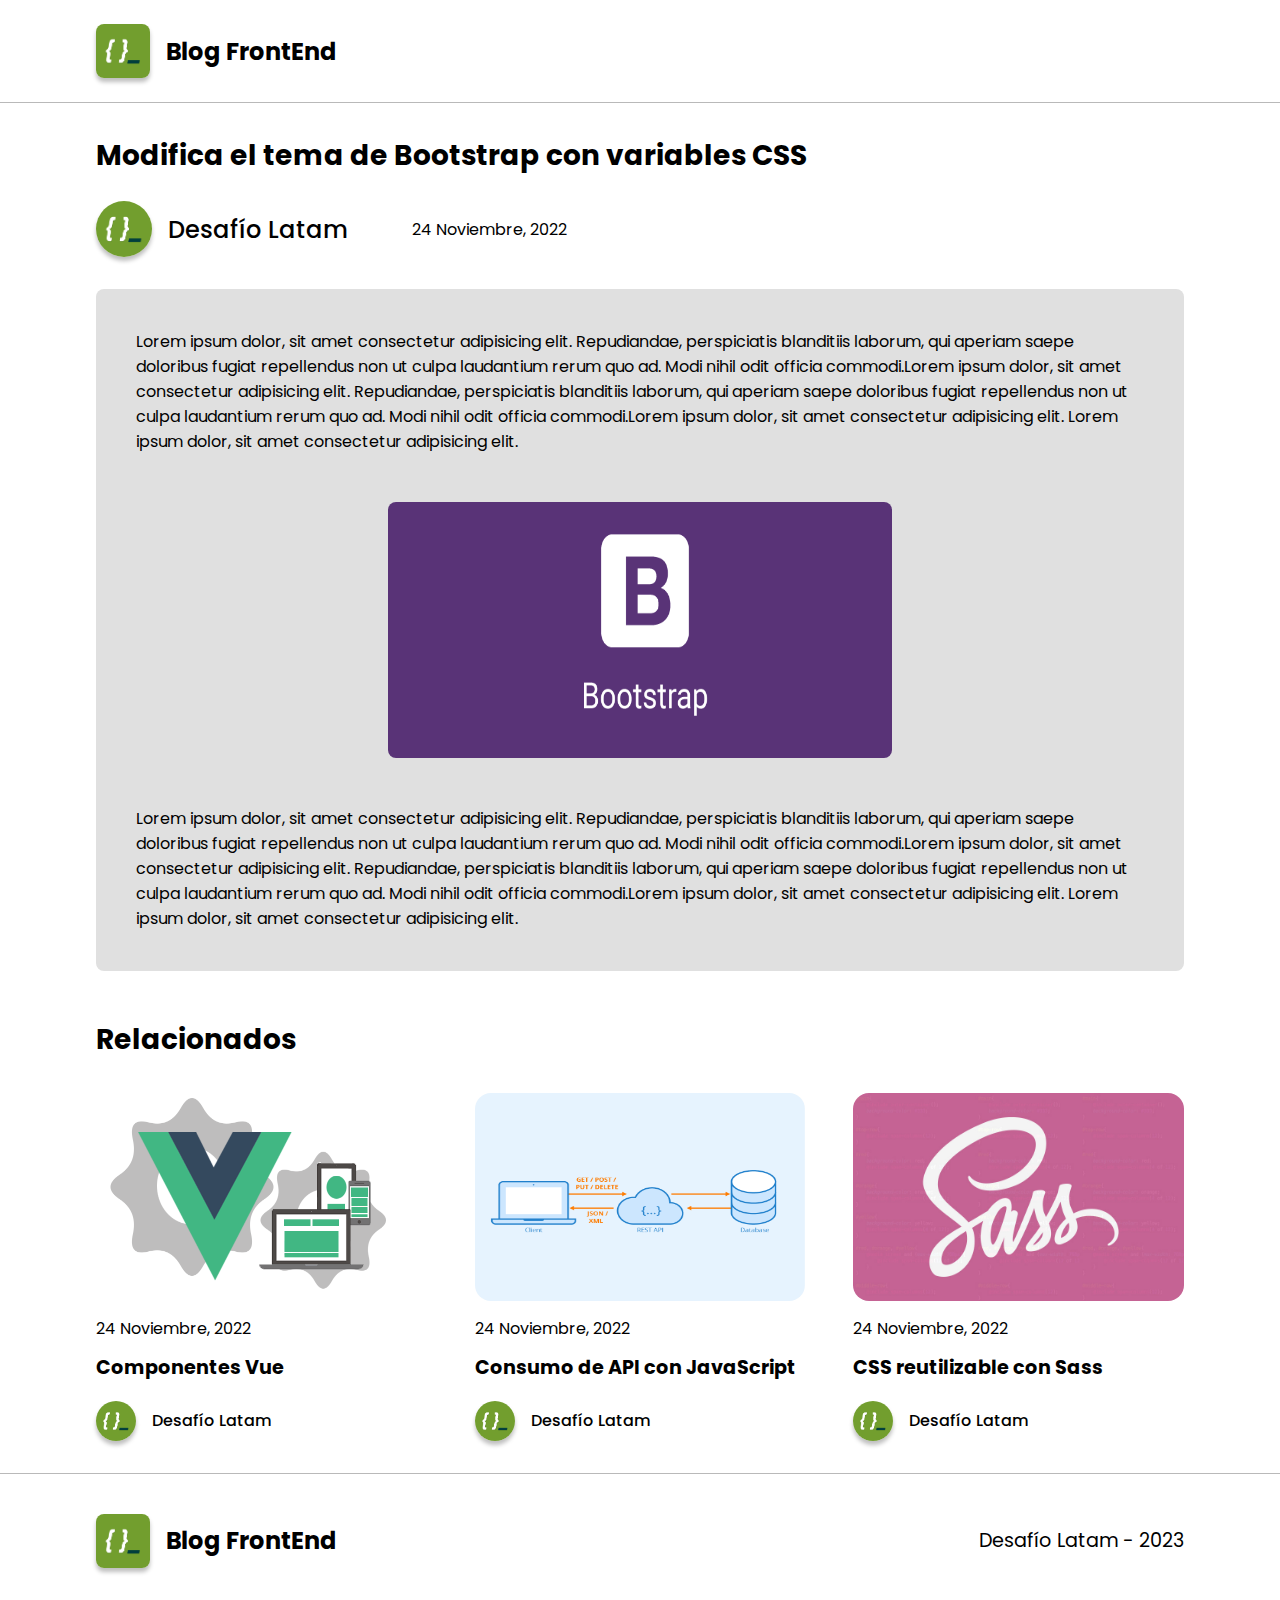
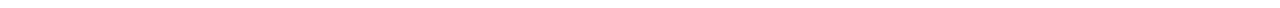
==== commit 2c58eb4d: "edited components" ====
--- a/Article.html
+++ b/Article.html
@@ -9,7 +9,7 @@
 </head>
 <body>
     <header class="header">
-        <a class="logo logo--header" href="/Blog.html">
+        <a class="logo logo--header" href="Blog.html">
             <img class="logo__img" src="assets/img/logos/adl.png" alt="Logo Desafío Latam"/>
             <h1 class="logo__title">Blog FrontEnd</h1>
         </a>
@@ -19,14 +19,12 @@
         <div class="post__container">
             <article class="article">
                 <h2 class="subtitle subtitle--black">Modifica el tema de Bootstrap con variables CSS</h2>
-                <div class="article__info">
-                    <div class="user user--large">
+                <div class="user user--large my">
                         <img class="user__icon" src="assets/img/logos/adl.png" alt="Logo Desafío Latam"/>
                         <p class="user__text">Desafío Latam</p>
-                    </div>
-                    <p class="article__date">24 Noviembre, 2022</p>
+                        <p class="user__date">24 Noviembre, 2022</p>
                 </div>
-                
+
                 <section class="article__description">
                     <p>
                         Lorem ipsum dolor, sit amet consectetur adipisicing elit. Repudiandae, perspiciatis blanditiis laborum, qui aperiam saepe doloribus fugiat repellendus non ut culpa laudantium rerum quo ad. Modi nihil odit officia commodi.Lorem ipsum dolor, sit amet consectetur adipisicing elit. Repudiandae, perspiciatis blanditiis laborum, qui aperiam saepe doloribus fugiat repellendus non ut culpa laudantium rerum quo ad. Modi nihil odit officia commodi.Lorem ipsum dolor, sit amet consectetur adipisicing elit. Lorem ipsum dolor, sit amet consectetur adipisicing elit. 
--- a/assets/css/main.css
+++ b/assets/css/main.css
@@ -90,19 +90,7 @@
   font-size: 1.2rem;
 }
 
-.article__info {
-  display: flex;
-  align-items: center;
-  -moz-column-gap: 4rem;
-       column-gap: 4rem;
-  margin: 2rem 0;
-}
-.article__icon {
-  width: 3rem;
-  height: 3rem;
-  border-radius: 50%;
-}
-.article__text, .article__date {
+.article__text {
   font-size: 1.2rem;
 }
 .article__description {
@@ -295,6 +283,11 @@
   align-items: center;
   gap: 1rem;
 }
+.user__date {
+  font-size: 1rem;
+  font-weight: 400;
+  margin-left: 3rem;
+}
 .user--small .user__icon {
   width: 1.5rem;
   height: 1.5rem;
@@ -325,6 +318,9 @@
   font-size: 1.5rem;
   font-weight: 500;
 }
+.user.my {
+  margin: 1.5rem 0 2rem;
+}
 
 .verticalCard--big .verticalCard__img {
   width: 100%;
